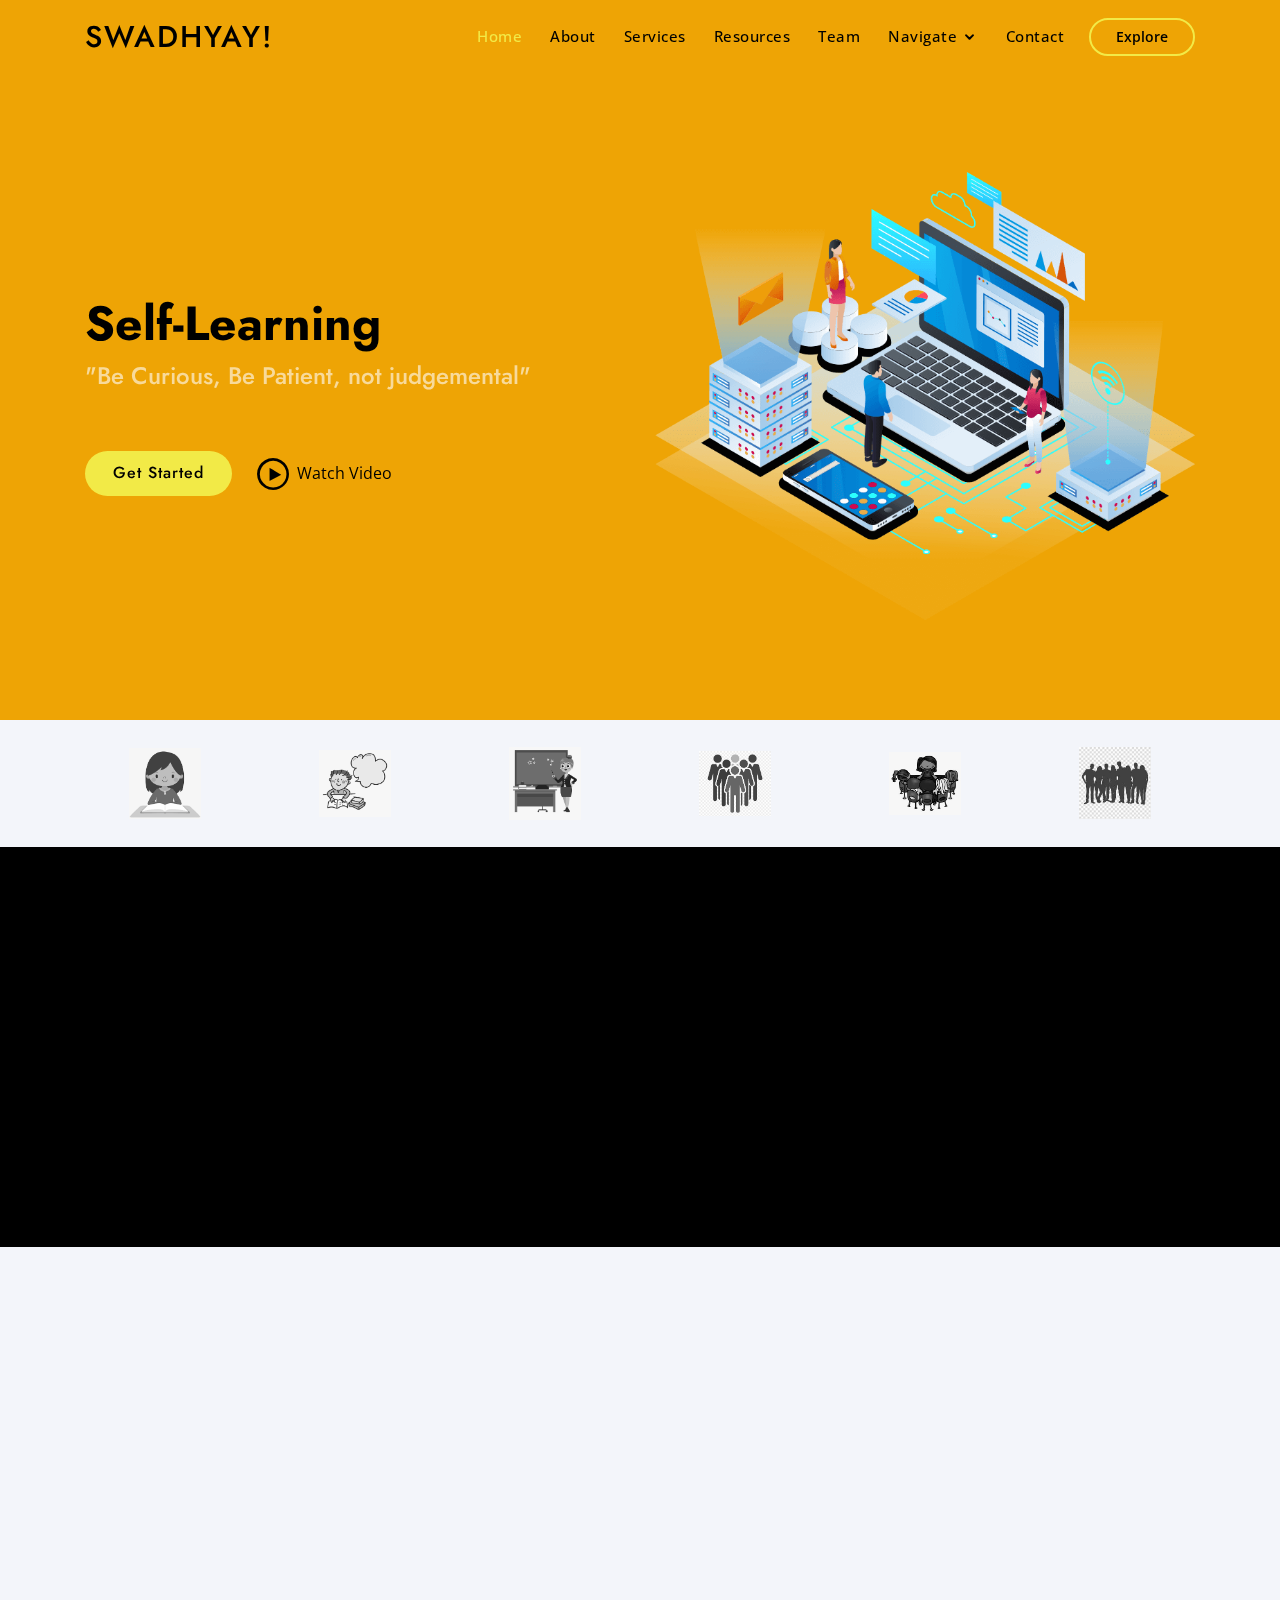
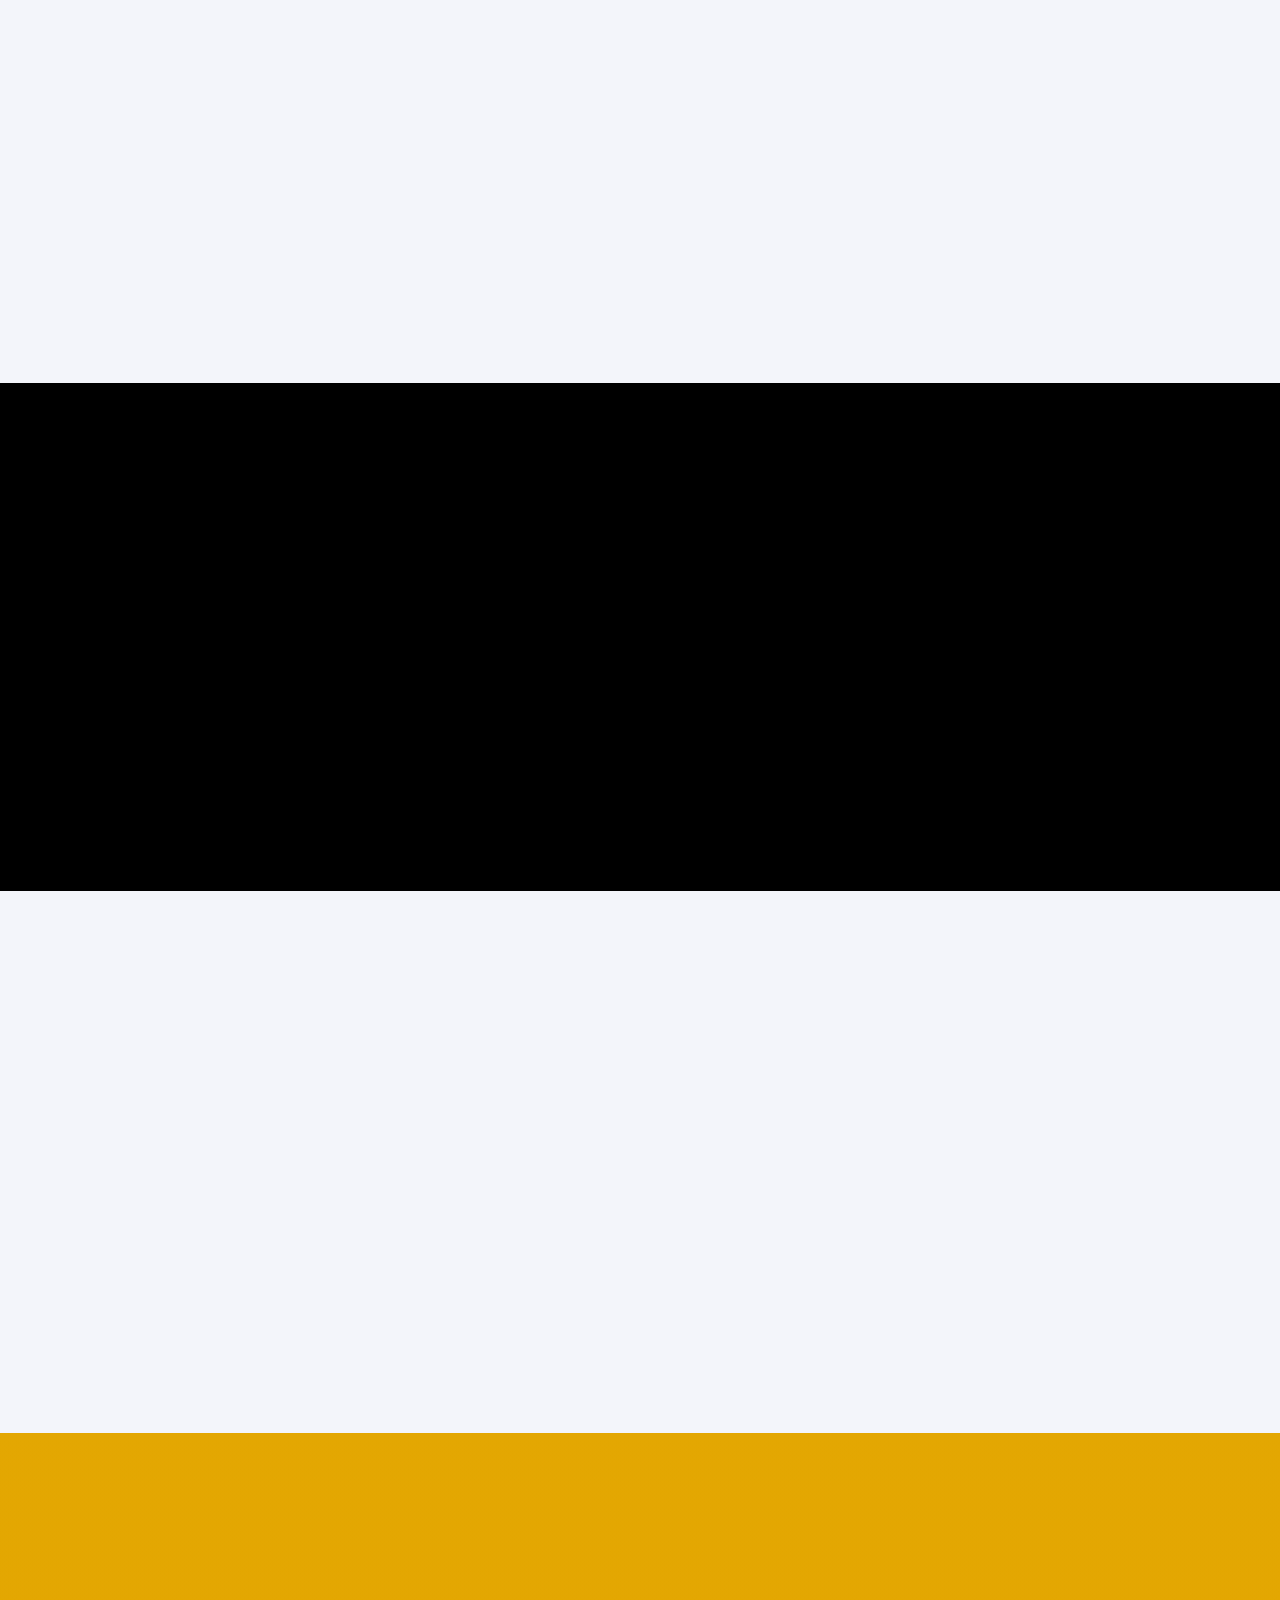
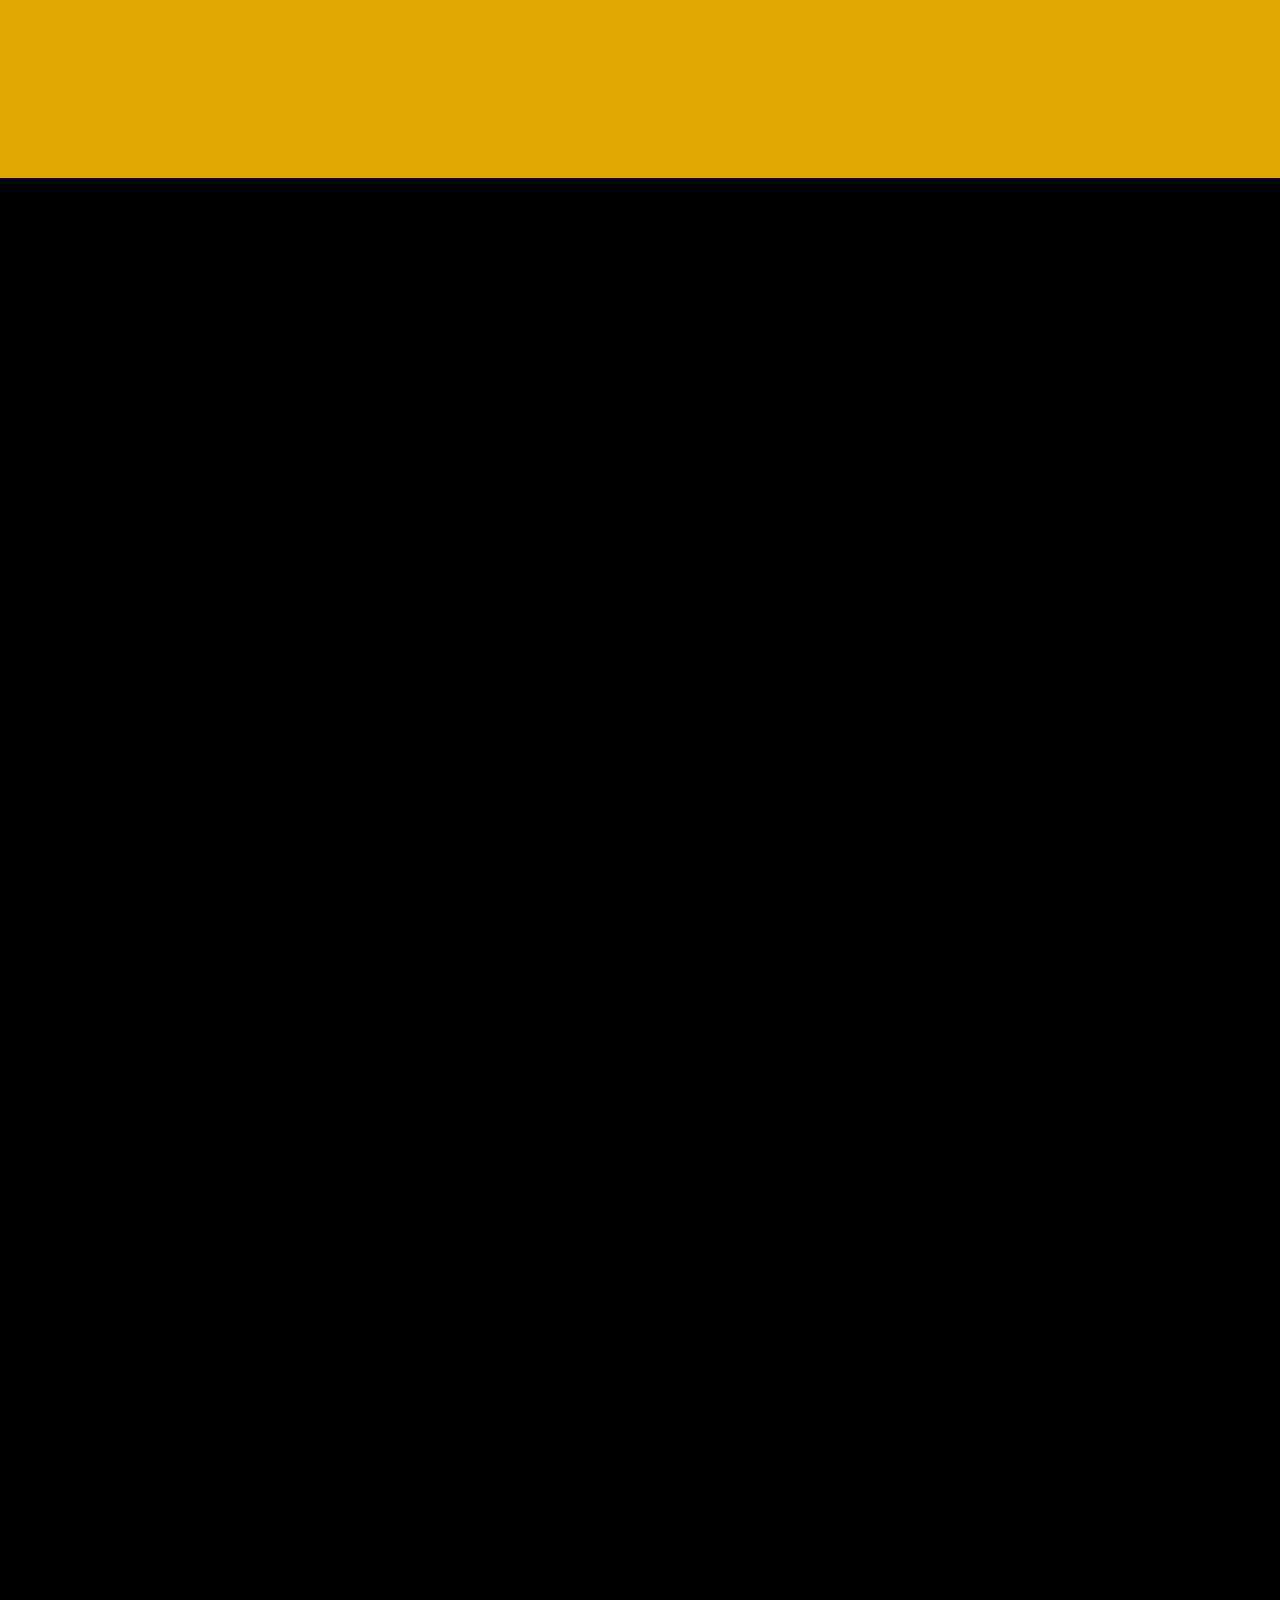
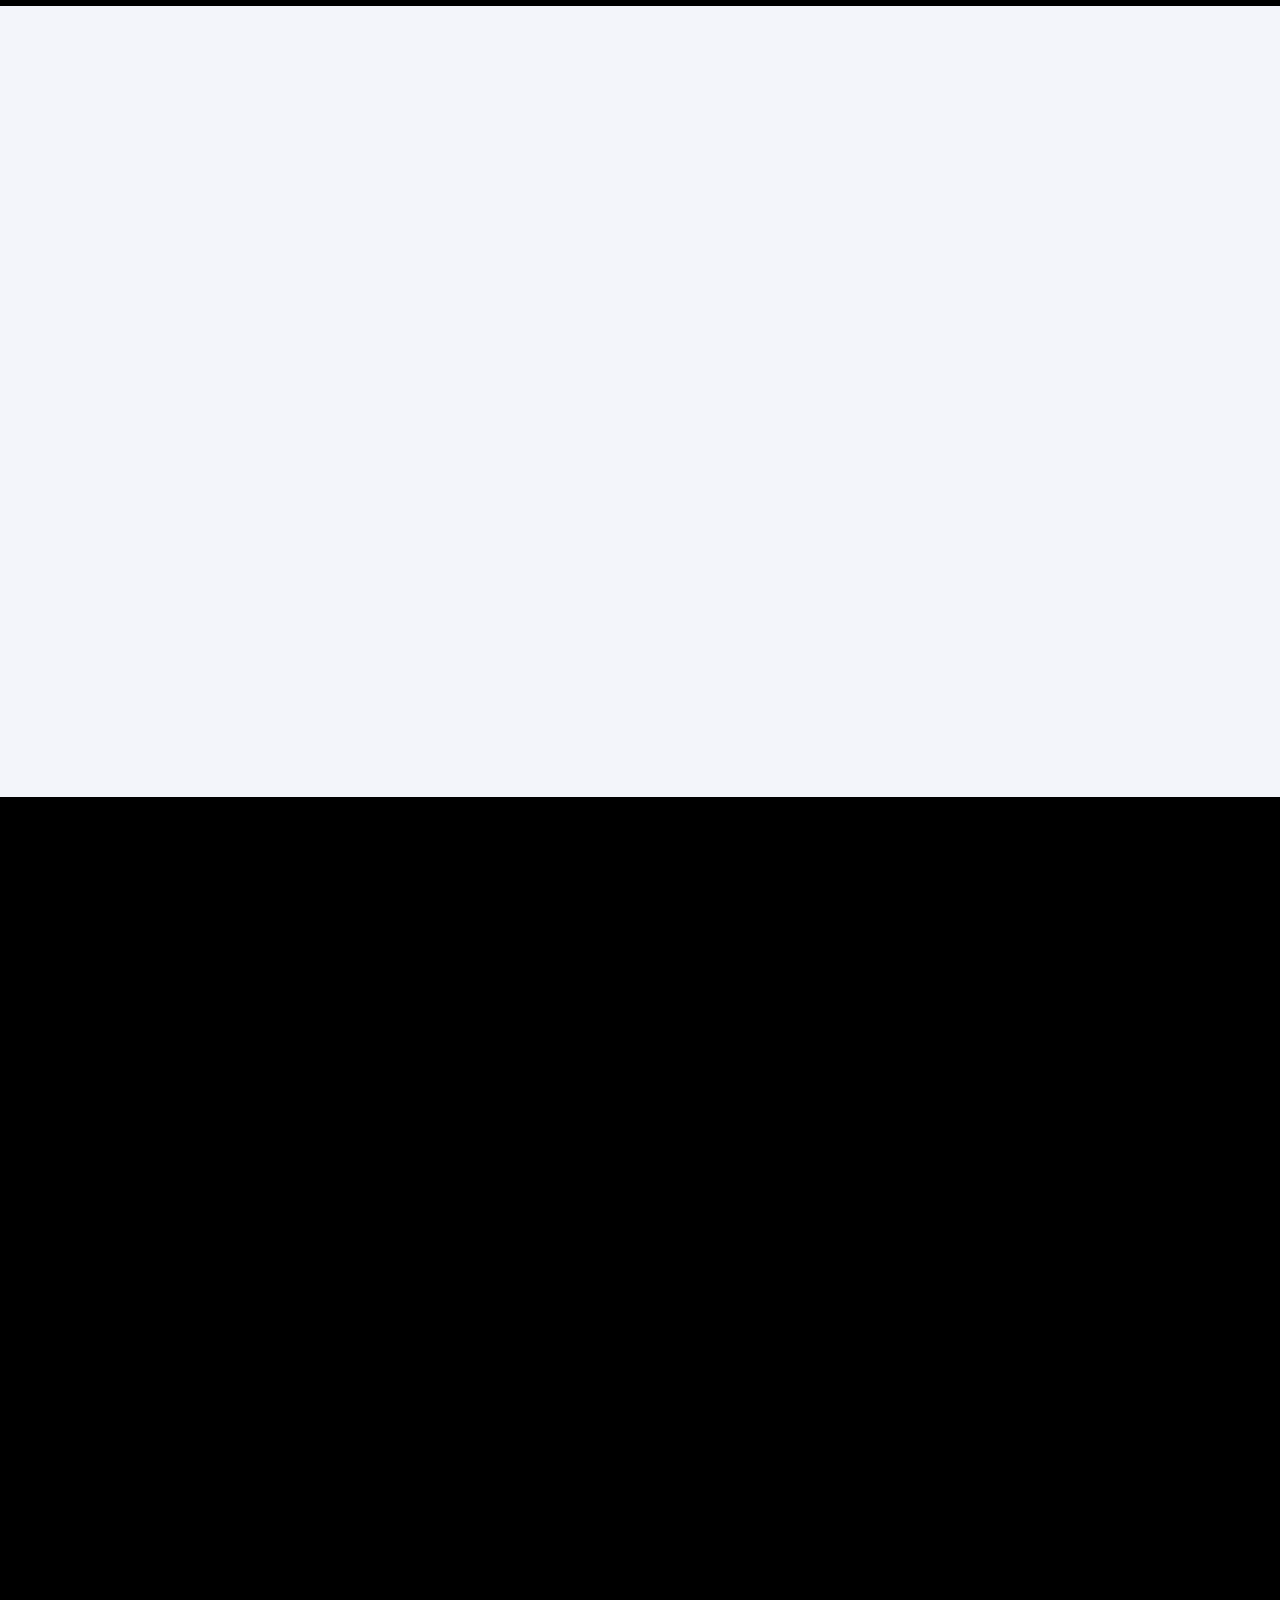
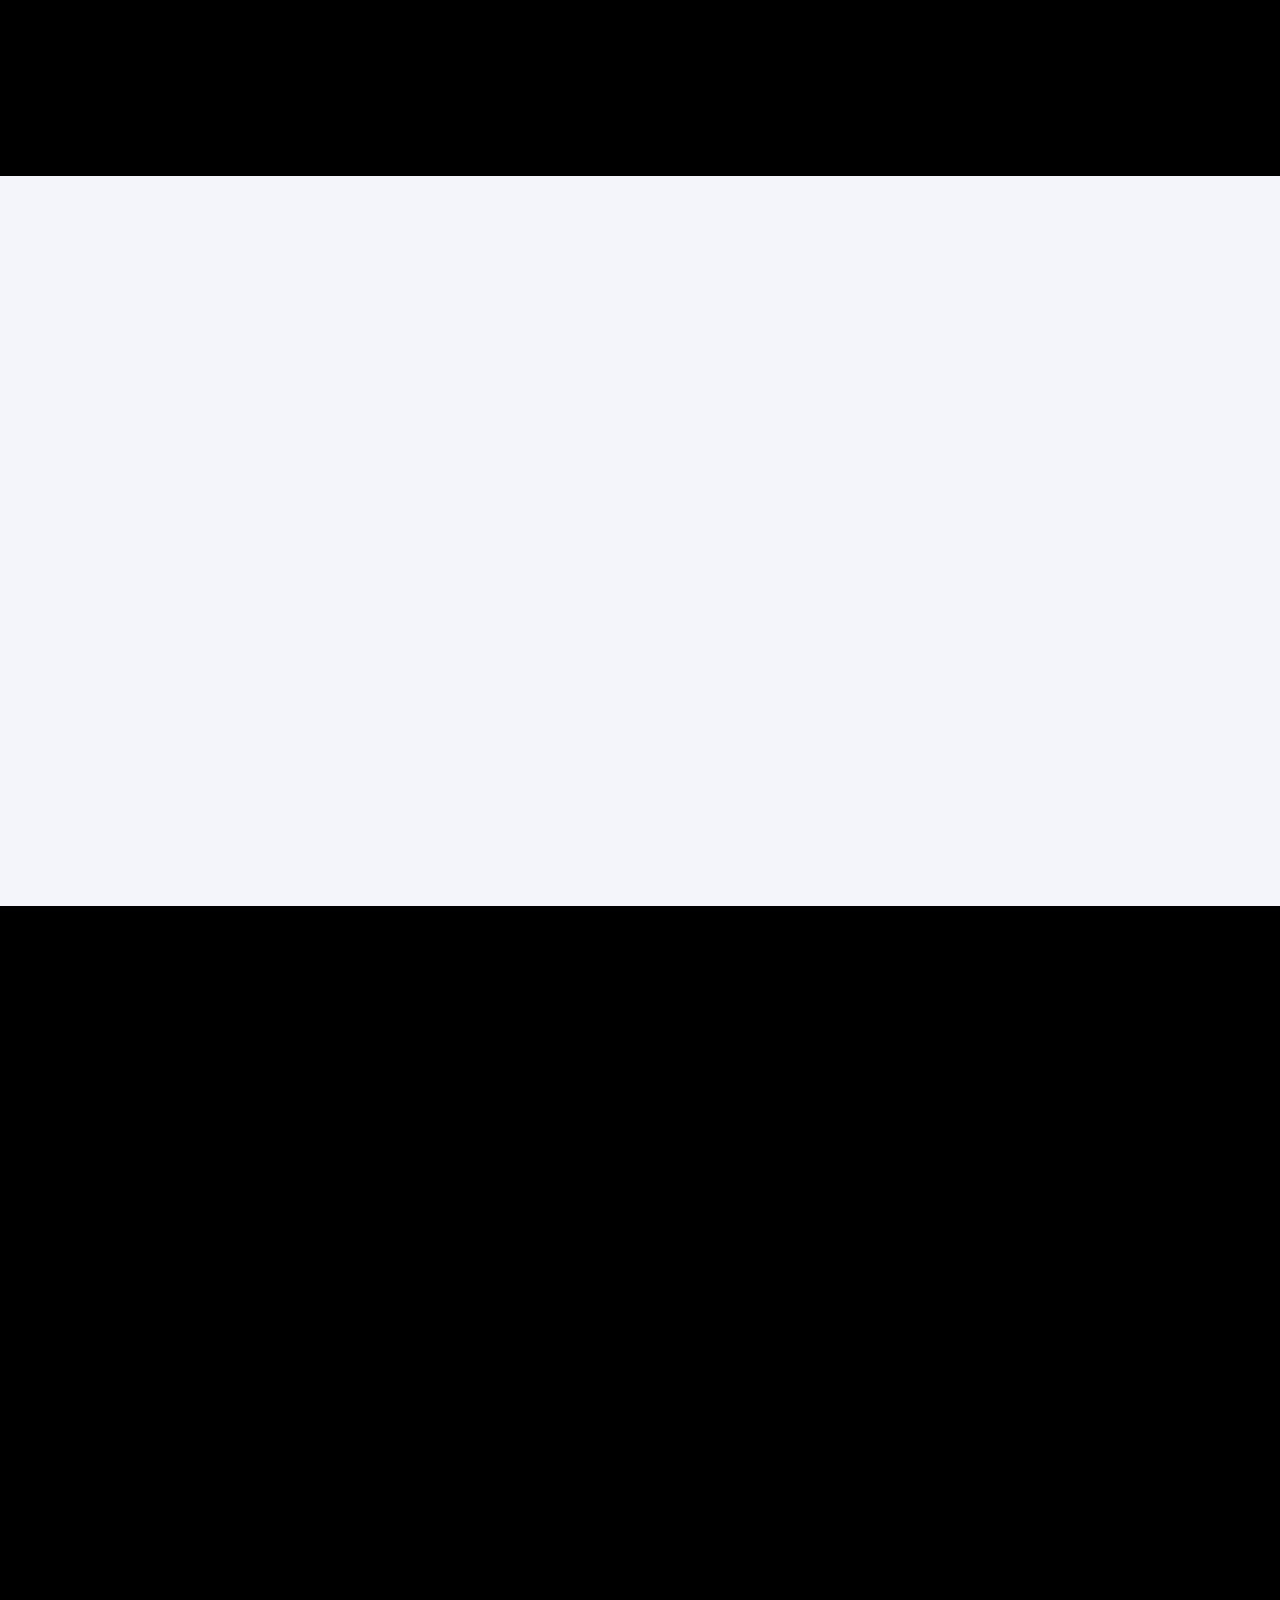
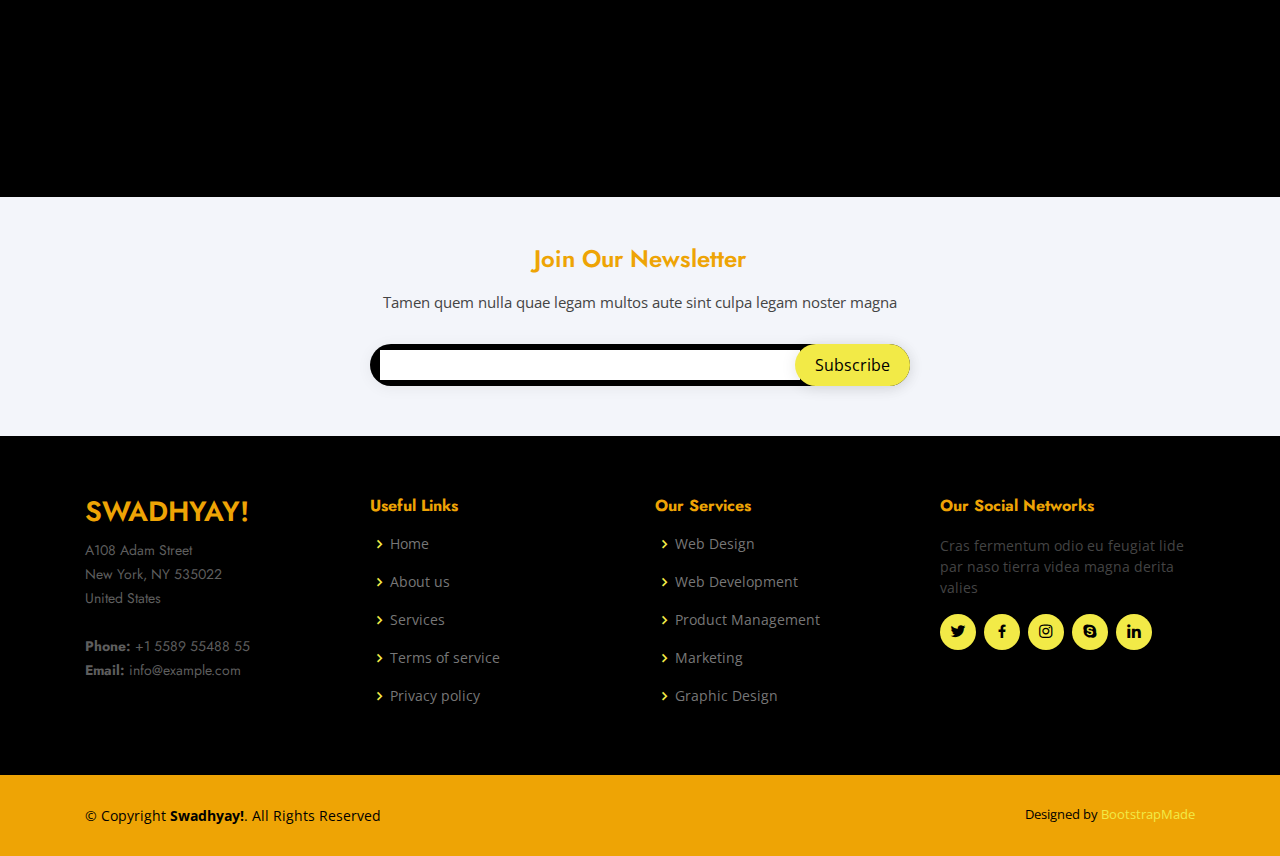
==== index.html @ 755639e3 "my cute files" ====
<!DOCTYPE html>
<html lang="en">

<head>
  <meta charset="utf-8">
  <meta content="width=device-width, initial-scale=1.0" name="viewport">

  <title>Swadhyay! Bootstrap Template - Index</title>
  <meta content="" name="description">
  <meta content="" name="keywords">

  <!-- Favicons -->
  <link href="assets/img/favicon.png" rel="icon">
  <link href="assets/img/apple-touch-icon.png" rel="apple-touch-icon">

  <!-- Google Fonts -->
  <link href="https://fonts.googleapis.com/css?family=Open+Sans:300,300i,400,400i,600,600i,700,700i|Jost:300,300i,400,400i,500,500i,600,600i,700,700i|Poppins:300,300i,400,400i,500,500i,600,600i,700,700i" rel="stylesheet">

  <!-- Vendor CSS Files -->
  <link href="assets/vendor/bootstrap/css/bootstrap.min.css" rel="stylesheet">
  <link href="assets/vendor/icofont/icofont.min.css" rel="stylesheet">
  <link href="assets/vendor/boxicons/css/boxicons.min.css" rel="stylesheet">
  <link href="assets/vendor/remixicon/remixicon.css" rel="stylesheet">
  <link href="assets/vendor/venobox/venobox.css" rel="stylesheet">
  <link href="assets/vendor/owl.carousel/assets/owl.carousel.min.css" rel="stylesheet">
  <link href="assets/vendor/aos/aos.css" rel="stylesheet">

  <!-- Template Main CSS File -->
  <link href="assets/css/style.css" rel="stylesheet">

  <!-- =======================================================
  * Template Name: Swadhyay! - v2.2.0
  * Template URL: https://bootstrapmade.com/Swadhyay!-free-bootstrap-html-template-corporate/
  * Author: BootstrapMade.com
  * License: https://bootstrapmade.com/license/
  ======================================================== -->
</head>

<body>

  <!-- ======= Header ======= -->
  <header id="header" class="fixed-top ">
    <div class="container d-flex align-items-center">

      <h1 class="logo mr-auto"><a href="index.html">Swadhyay!</a></h1>
      <!-- Uncomment below if you prefer to use an image logo -->
      <!-- <a href="index.html" class="logo mr-auto"><img src="assets/img/logo.png" alt="" class="img-fluid"></a>-->

      <nav class="nav-menu d-none d-lg-block">
        <ul>
          <li class="active"><a href="index.html">Home</a></li>
          <li><a href="#about">About</a></li>
          <li><a href="#services">Services</a></li>
          <li><a href="#portfolio">Resources</a></li>
          <li><a href="#team">Team</a></li>
          <li class="drop-down"><a href="">Navigate</a>
            <ul>
              <li><a href="#">Councellor</a></li>
              <li class="drop-down"><a href="#">Education</a>
                <ul>
                  <li><a href="whiteboard.html">White Board</a></li>
                  <li><a href="#">Scan and Search</a></li>
                  <li><a href="https://manybooks.net/">Books</a></li>
                </ul>
              </li>
            </ul>
          </li>
          <li><a href="#contact">Contact</a></li>

        </ul>
      </nav><!-- .nav-menu -->

      <a href="#about" class="get-started-btn scrollto">Explore</a>

    </div>
  </header><!-- End Header -->

  <!-- ======= Hero Section ======= -->
  <section id="hero" class="d-flex align-items-center">

    <div class="container">
      <div class="row">
        <div class="col-lg-6 d-flex flex-column justify-content-center pt-4 pt-lg-0 order-2 order-lg-1" data-aos="fade-up" data-aos-delay="200">
          <h1>Self-Learning</h1>
          <h2>"Be Curious, Be Patient, not judgemental"</h2>
          <div class="d-lg-flex">
            <a href="#about" class="btn-get-started scrollto">Get Started</a>
            <a href="#" class="venobox btn-watch-video" data-vbtype="video" data-autoplay="true"> Watch Video <i class="icofont-play-alt-2"></i></a>
          </div>
        </div>
        <div class="col-lg-6 order-1 order-lg-2 hero-img" data-aos="zoom-in" data-aos-delay="200">
          <img src="assets/img/hero-img.png" class="img-fluid animated" alt="">
        </div>
      </div>
    </div>

  </section><!-- End Hero -->

  <main id="main">

    <!-- ======= Cliens Section ======= -->
    <section id="cliens" class="cliens section-bg">
      <div class="container">

        <div class="row" data-aos="zoom-in">

          <div class="col-lg-2 col-md-4 col-6 d-flex align-items-center justify-content-center">
            <img src="assets/img/clients/client-1.png" class="img-fluid" alt="">
          </div>

          <div class="col-lg-2 col-md-4 col-6 d-flex align-items-center justify-content-center">
            <img src="assets/img/clients/client-2.png" class="img-fluid" alt="">
          </div>

          <div class="col-lg-2 col-md-4 col-6 d-flex align-items-center justify-content-center">
            <img src="assets/img/clients/client-3.png" class="img-fluid" alt="">
          </div>

          <div class="col-lg-2 col-md-4 col-6 d-flex align-items-center justify-content-center">
            <img src="assets/img/clients/client-4.png" class="img-fluid" alt="">
          </div>

          <div class="col-lg-2 col-md-4 col-6 d-flex align-items-center justify-content-center">
            <img src="assets/img/clients/client-5.jpg" class="img-fluid" alt="">
          </div>

          <div class="col-lg-2 col-md-4 col-6 d-flex align-items-center justify-content-center">
            <img src="assets/img/clients/client-6.jpg" class="img-fluid" alt="">
          </div>

        </div>

      </div>
    </section><!-- End Cliens Section -->

    <!-- ======= About Us Section ======= -->
    <section id="about" class="about">
      <div class="container" data-aos="fade-up">

        <div class="section-title">
          <h2>About Us</h2>
        </div>

        <div class="row content">
          <div class="col-lg-6">
            <p>
              Lorem ipsum dolor sit amet, consectetur adipiscing elit, sed do eiusmod tempor incididunt ut labore et dolore
              magna aliqua.
            </p>
            <ul>
              <li><i class="ri-check-double-line"></i> Ullamco laboris nisi ut aliquip ex ea commodo consequat</li>
              <li><i class="ri-check-double-line"></i> Duis aute irure dolor in reprehenderit in voluptate velit</li>
              <li><i class="ri-check-double-line"></i> Ullamco laboris nisi ut aliquip ex ea commodo consequat</li>
            </ul>
          </div>
          <div class="col-lg-6 pt-4 pt-lg-0">
            <p>
              Ullamco laboris nisi ut aliquip ex ea commodo consequat. Duis aute irure dolor in reprehenderit in voluptate
              velit esse cillum dolore eu fugiat nulla pariatur. Excepteur sint occaecat cupidatat non proident, sunt in
              culpa qui officia deserunt mollit anim id est laborum.
            </p>
            <a href="#" class="btn-learn-more">Learn More</a>
          </div>
        </div>

      </div>
    </section><!-- End About Us Section -->

    <!-- ======= Why Us Section ======= -->
    <section id="why-us" class="why-us section-bg">
      <div class="container-fluid" data-aos="fade-up">

        <div class="row">

          <div class="col-lg-7 d-flex flex-column justify-content-center align-items-stretch  order-2 order-lg-1">

            <div class="content">
              <h3>Eum ipsam laborum deleniti <strong>velit pariatur architecto aut nihil</strong></h3>
              <p>
                Lorem ipsum dolor sit amet, consectetur adipiscing elit, sed do eiusmod tempor incididunt ut labore et dolore magna aliqua. Duis aute irure dolor in reprehenderit
              </p>
            </div>

            <div class="accordion-list">
              <ul>
                <li>
                  <a data-toggle="collapse" class="collapse" href="#accordion-list-1"><span>01</span> Non consectetur a erat nam at lectus urna duis? <i class="bx bx-chevron-down icon-show"></i><i class="bx bx-chevron-up icon-close"></i></a>
                  <div id="accordion-list-1" class="collapse show" data-parent=".accordion-list">
                    <p>
                      Feugiat pretium nibh ipsum consequat. Tempus iaculis urna id volutpat lacus laoreet non curabitur gravida. Venenatis lectus magna fringilla urna porttitor rhoncus dolor purus non.
                    </p>
                  </div>
                </li>

                <li>
                  <a data-toggle="collapse" href="#accordion-list-2" class="collapsed"><span>02</span> Feugiat scelerisque varius morbi enim nunc? <i class="bx bx-chevron-down icon-show"></i><i class="bx bx-chevron-up icon-close"></i></a>
                  <div id="accordion-list-2" class="collapse" data-parent=".accordion-list">
                    <p>
                      Dolor sit amet consectetur adipiscing elit pellentesque habitant morbi. Id interdum velit laoreet id donec ultrices. Fringilla phasellus faucibus scelerisque eleifend donec pretium. Est pellentesque elit ullamcorper dignissim. Mauris ultrices eros in cursus turpis massa tincidunt dui.
                    </p>
                  </div>
                </li>

                <li>
                  <a data-toggle="collapse" href="#accordion-list-3" class="collapsed"><span>03</span> Dolor sit amet consectetur adipiscing elit? <i class="bx bx-chevron-down icon-show"></i><i class="bx bx-chevron-up icon-close"></i></a>
                  <div id="accordion-list-3" class="collapse" data-parent=".accordion-list">
                    <p>
                      Eleifend mi in nulla posuere sollicitudin aliquam ultrices sagittis orci. Faucibus pulvinar elementum integer enim. Sem nulla pharetra diam sit amet nisl suscipit. Rutrum tellus pellentesque eu tincidunt. Lectus urna duis convallis convallis tellus. Urna molestie at elementum eu facilisis sed odio morbi quis
                    </p>
                  </div>
                </li>

              </ul>
            </div>

          </div>

          <div class="col-lg-5 align-items-stretch order-1 order-lg-2 img" style='background-image: url("assets/img/why-us.png");' data-aos="zoom-in" data-aos-delay="150">&nbsp;</div>
        </div>

      </div>
    </section><!-- End Why Us Section -->

    <!-- ======= Skills Section ======= -->
    <section id="skills" class="skills">
      <div class="container" data-aos="fade-up">

        <div class="row">
          <div class="col-lg-6 d-flex align-items-center" data-aos="fade-right" data-aos-delay="100">
            <img src="assets/img/skills.png" class="img-fluid" alt="">
          </div>
          <div class="col-lg-6 pt-4 pt-lg-0 content" data-aos="fade-left" data-aos-delay="100">
            <h3>Voluptatem dignissimos provident quasi corporis voluptates</h3>
            <p class="font-italic">
              Lorem ipsum dolor sit amet, consectetur adipiscing elit, sed do eiusmod tempor incididunt ut labore et dolore
              magna aliqua.
            </p>

            <div class="skills-content">

              <div class="progress">
                <span class="skill">HTML <i class="val">100%</i></span>
                <div class="progress-bar-wrap">
                  <div class="progress-bar" role="progressbar" aria-valuenow="100" aria-valuemin="0" aria-valuemax="100"></div>
                </div>
              </div>

              <div class="progress">
                <span class="skill">CSS <i class="val">90%</i></span>
                <div class="progress-bar-wrap">
                  <div class="progress-bar" role="progressbar" aria-valuenow="90" aria-valuemin="0" aria-valuemax="100"></div>
                </div>
              </div>

              <div class="progress">
                <span class="skill">JavaScript <i class="val">75%</i></span>
                <div class="progress-bar-wrap">
                  <div class="progress-bar" role="progressbar" aria-valuenow="75" aria-valuemin="0" aria-valuemax="100"></div>
                </div>
              </div>

              <div class="progress">
                <span class="skill">Photoshop <i class="val">55%</i></span>
                <div class="progress-bar-wrap">
                  <div class="progress-bar" role="progressbar" aria-valuenow="55" aria-valuemin="0" aria-valuemax="100"></div>
                </div>
              </div>

            </div>

          </div>
        </div>

      </div>
    </section><!-- End Skills Section -->

    <!-- ======= Services Section ======= -->
    <section id="services" class="services section-bg">
      <div class="container" data-aos="fade-up">

        <div class="section-title">
          <h2>Services</h2>
          <p>Magnam dolores commodi suscipit. Necessitatibus eius consequatur ex aliquid fuga eum quidem. Sit sint consectetur velit. Quisquam quos quisquam cupiditate. Et nemo qui impedit suscipit alias ea. Quia fugiat sit in iste officiis commodi quidem hic quas.</p>
        </div>

        <div class="row">
          <div class="col-xl-3 col-md-6 d-flex align-items-stretch" data-aos="zoom-in" data-aos-delay="100">
            <div class="icon-box">
              <div class="icon"><i class="bx bxl-dribbble"></i></div>
              <h4><a href="">Lorem Ipsum</a></h4>
              <p>Voluptatum deleniti atque corrupti quos dolores et quas molestias excepturi</p>
            </div>
          </div>

          <div class="col-xl-3 col-md-6 d-flex align-items-stretch mt-4 mt-md-0" data-aos="zoom-in" data-aos-delay="200">
            <div class="icon-box">
              <div class="icon"><i class="bx bx-file"></i></div>
              <h4><a href="">Sed ut perspici</a></h4>
              <p>Duis aute irure dolor in reprehenderit in voluptate velit esse cillum dolore</p>
            </div>
          </div>

          <div class="col-xl-3 col-md-6 d-flex align-items-stretch mt-4 mt-xl-0" data-aos="zoom-in" data-aos-delay="300">
            <div class="icon-box">
              <div class="icon"><i class="bx bx-tachometer"></i></div>
              <h4><a href="">Magni Dolores</a></h4>
              <p>Excepteur sint occaecat cupidatat non proident, sunt in culpa qui officia</p>
            </div>
          </div>

          <div class="col-xl-3 col-md-6 d-flex align-items-stretch mt-4 mt-xl-0" data-aos="zoom-in" data-aos-delay="400">
            <div class="icon-box">
              <div class="icon"><i class="bx bx-layer"></i></div>
              <h4><a href="">Nemo Enim</a></h4>
              <p>At vero eos et accusamus et iusto odio dignissimos ducimus qui blanditiis</p>
            </div>
          </div>

        </div>

      </div>
    </section><!-- End Services Section -->

    <!-- ======= Cta Section ======= -->
    <section id="cta" class="cta">
      <div class="container" data-aos="zoom-in">

        <div class="row">
          <div class="col-lg-9 text-center text-lg-left">
            <h3>Call To Action</h3>
            <p> Duis aute irure dolor in reprehenderit in voluptate velit esse cillum dolore eu fugiat nulla pariatur. Excepteur sint occaecat cupidatat non proident, sunt in culpa qui officia deserunt mollit anim id est laborum.</p>
          </div>
          <div class="col-lg-3 cta-btn-container text-center">
            <a class="cta-btn align-middle" href="#">Call To Action</a>
          </div>
        </div>

      </div>
    </section><!-- End Cta Section -->

    <!-- ======= Portfolio Section ======= -->
    <section id="portfolio" class="portfolio">
      <div class="container" data-aos="fade-up">

        <div class="section-title">
          <h2>Portfolio</h2>
          <p>Magnam dolores commodi suscipit. Necessitatibus eius consequatur ex aliquid fuga eum quidem. Sit sint consectetur velit. Quisquam quos quisquam cupiditate. Et nemo qui impedit suscipit alias ea. Quia fugiat sit in iste officiis commodi quidem hic quas.</p>
        </div>

        <ul id="portfolio-flters" class="d-flex justify-content-center" data-aos="fade-up" data-aos-delay="100">
          <li data-filter="*" class="filter-active">All</li>
          <li data-filter=".filter-app">App</li>
          <li data-filter=".filter-card">Card</li>
          <li data-filter=".filter-web">Web</li>
        </ul>

        <div class="row portfolio-container" data-aos="fade-up" data-aos-delay="200">

          <div class="col-lg-4 col-md-6 portfolio-item filter-app">
            <div class="portfolio-img"><img src="assets/img/portfolio/portfolio-1.jpg" class="img-fluid" alt=""></div>
            <div class="portfolio-info">
              <h4>App 1</h4>
              <p>App</p>
              <a href="assets/img/portfolio/portfolio-1.jpg" data-gall="portfolioGallery" class="venobox preview-link" title="App 1"><i class="bx bx-plus"></i></a>
              <a href="portfolio-details.html" class="details-link" title="More Details"><i class="bx bx-link"></i></a>
            </div>
          </div>

          <div class="col-lg-4 col-md-6 portfolio-item filter-web">
            <div class="portfolio-img"><img src="assets/img/portfolio/portfolio-2.jpg" class="img-fluid" alt=""></div>
            <div class="portfolio-info">
              <h4>Web 3</h4>
              <p>Web</p>
              <a href="assets/img/portfolio/portfolio-2.jpg" data-gall="portfolioGallery" class="venobox preview-link" title="Web 3"><i class="bx bx-plus"></i></a>
              <a href="portfolio-details.html" class="details-link" title="More Details"><i class="bx bx-link"></i></a>
            </div>
          </div>

          <div class="col-lg-4 col-md-6 portfolio-item filter-app">
            <div class="portfolio-img"><img src="assets/img/portfolio/portfolio-3.jpg" class="img-fluid" alt=""></div>
            <div class="portfolio-info">
              <h4>App 2</h4>
              <p>App</p>
              <a href="assets/img/portfolio/portfolio-3.jpg" data-gall="portfolioGallery" class="venobox preview-link" title="App 2"><i class="bx bx-plus"></i></a>
              <a href="portfolio-details.html" class="details-link" title="More Details"><i class="bx bx-link"></i></a>
            </div>
          </div>

          <div class="col-lg-4 col-md-6 portfolio-item filter-card">
            <div class="portfolio-img"><img src="assets/img/portfolio/portfolio-4.jpg" class="img-fluid" alt=""></div>
            <div class="portfolio-info">
              <h4>Card 2</h4>
              <p>Card</p>
              <a href="assets/img/portfolio/portfolio-4.jpg" data-gall="portfolioGallery" class="venobox preview-link" title="Card 2"><i class="bx bx-plus"></i></a>
              <a href="portfolio-details.html" class="details-link" title="More Details"><i class="bx bx-link"></i></a>
            </div>
          </div>

          <div class="col-lg-4 col-md-6 portfolio-item filter-web">
            <div class="portfolio-img"><img src="assets/img/portfolio/portfolio-5.jpg" class="img-fluid" alt=""></div>
            <div class="portfolio-info">
              <h4>Web 2</h4>
              <p>Web</p>
              <a href="assets/img/portfolio/portfolio-5.jpg" data-gall="portfolioGallery" class="venobox preview-link" title="Web 2"><i class="bx bx-plus"></i></a>
              <a href="portfolio-details.html" class="details-link" title="More Details"><i class="bx bx-link"></i></a>
            </div>
          </div>

          <div class="col-lg-4 col-md-6 portfolio-item filter-app">
            <div class="portfolio-img"><img src="assets/img/portfolio/portfolio-6.jpg" class="img-fluid" alt=""></div>
            <div class="portfolio-info">
              <h4>App 3</h4>
              <p>App</p>
              <a href="assets/img/portfolio/portfolio-6.jpg" data-gall="portfolioGallery" class="venobox preview-link" title="App 3"><i class="bx bx-plus"></i></a>
              <a href="portfolio-details.html" class="details-link" title="More Details"><i class="bx bx-link"></i></a>
            </div>
          </div>

          <div class="col-lg-4 col-md-6 portfolio-item filter-card">
            <div class="portfolio-img"><img src="assets/img/portfolio/portfolio-7.jpg" class="img-fluid" alt=""></div>
            <div class="portfolio-info">
              <h4>Card 1</h4>
              <p>Card</p>
              <a href="assets/img/portfolio/portfolio-7.jpg" data-gall="portfolioGallery" class="venobox preview-link" title="Card 1"><i class="bx bx-plus"></i></a>
              <a href="portfolio-details.html" class="details-link" title="More Details"><i class="bx bx-link"></i></a>
            </div>
          </div>

          <div class="col-lg-4 col-md-6 portfolio-item filter-card">
            <div class="portfolio-img"><img src="assets/img/portfolio/portfolio-8.jpg" class="img-fluid" alt=""></div>
            <div class="portfolio-info">
              <h4>Card 3</h4>
              <p>Card</p>
              <a href="assets/img/portfolio/portfolio-8.jpg" data-gall="portfolioGallery" class="venobox preview-link" title="Card 3"><i class="bx bx-plus"></i></a>
              <a href="portfolio-details.html" class="details-link" title="More Details"><i class="bx bx-link"></i></a>
            </div>
          </div>

          <div class="col-lg-4 col-md-6 portfolio-item filter-web">
            <div class="portfolio-img"><img src="assets/img/portfolio/portfolio-9.jpg" class="img-fluid" alt=""></div>
            <div class="portfolio-info">
              <h4>Web 3</h4>
              <p>Web</p>
              <a href="assets/img/portfolio/portfolio-9.jpg" data-gall="portfolioGallery" class="venobox preview-link" title="Web 3"><i class="bx bx-plus"></i></a>
              <a href="portfolio-details.html" class="details-link" title="More Details"><i class="bx bx-link"></i></a>
            </div>
          </div>

        </div>

      </div>
    </section><!-- End Portfolio Section -->

    <!-- ======= Team Section ======= -->
    <section id="team" class="team section-bg">
      <div class="container" data-aos="fade-up">

        <div class="section-title">
          <h2>Team</h2>
          <p>Magnam dolores commodi suscipit. Necessitatibus eius consequatur ex aliquid fuga eum quidem. Sit sint consectetur velit. Quisquam quos quisquam cupiditate. Et nemo qui impedit suscipit alias ea. Quia fugiat sit in iste officiis commodi quidem hic quas.</p>
        </div>

        <div class="row">

          <div class="col-lg-6">
            <div class="member d-flex align-items-start" data-aos="zoom-in" data-aos-delay="100">
              <div class="pic"><img src="assets/img/team/team-1.jpeg" class="img-fluid" alt=""></div>
              <div class="member-info">
                <h4>Syeda Reeha Quasar</h4>
                <span>WTEF Scholar</span>
                <p>Love to explore different technologies</p>
                <div class="social">
                  <a href=""><i class="ri-twitter-fill"></i></a>
                  <a href=""><i class="ri-facebook-fill"></i></a>
                  <a href=""><i class="ri-instagram-fill"></i></a>
                  <a href=""> <i class="ri-linkedin-box-fill"></i> </a>
                </div>
              </div>
            </div>
          </div>

          <div class="col-lg-6 mt-3 mt-lg-0">
            <div class="member d-flex align-items-start" data-aos="zoom-in" data-aos-delay="200">
              <div class="pic"><img src="assets/img/team/team-2.jpg" class="img-fluid" alt=""></div>
              <div class="member-info">
                <h4>Sarah Jhonson</h4>
                <span>Product Manager</span>
                <p>Aut maiores voluptates amet et quis praesentium qui senda para</p>
                <div class="social">
                  <a href=""><i class="ri-twitter-fill"></i></a>
                  <a href=""><i class="ri-facebook-fill"></i></a>
                  <a href=""><i class="ri-instagram-fill"></i></a>
                  <a href=""> <i class="ri-linkedin-box-fill"></i> </a>
                </div>
              </div>
            </div>
          </div>

          <div class="col-lg-6 mt-3">
            <div class="member d-flex align-items-start" data-aos="zoom-in" data-aos-delay="300">
              <div class="pic"><img src="assets/img/team/team-3.jpg" class="img-fluid" alt=""></div>
              <div class="member-info">
                <h4>William Anderson</h4>
                <span>CTO</span>
                <p>Quisquam facilis cum velit laborum corrupti fuga rerum quia</p>
                <div class="social">
                  <a href=""><i class="ri-twitter-fill"></i></a>
                  <a href=""><i class="ri-facebook-fill"></i></a>
                  <a href=""><i class="ri-instagram-fill"></i></a>
                  <a href=""> <i class="ri-linkedin-box-fill"></i> </a>
                </div>
              </div>
            </div>
          </div>

          

        </div>

      </div>
    </section><!-- End Team Section -->

    <!-- ======= Pricing Section ======= -->
    <section id="pricing" class="pricing">
      <div class="container" data-aos="fade-up">

        <div class="section-title">
          <h2>Learn</h2>
          <p>There are so many skkills which can be self taught. You can learn your own self. Here we help you discover your interest and excel that skill.</p>
        </div>

        <div class="row">

          <div class="col-lg-4" data-aos="fade-up" data-aos-delay="100">
            <div class="box">
              <h3>Quick Skills</h3>
              <h4>Easy and quick learning</h4>
              <ul>
                <li><i class="bx bx-check"></i> Quam adipiscing vitae proin</li>
                <li><i class="bx bx-check"></i> Nec feugiat nisl pretium</li>
                <li><i class="bx bx-check"></i> Nulla at volutpat diam uteera</li>
                <li class="na"><i class="bx bx-x"></i> <span>Pharetra massa massa ultricies</span></li>
                <li class="na"><i class="bx bx-x"></i> <span>Massa ultricies mi quis hendrerit</span></li>
              </ul>
              <a href="#" class="buy-btn">Get Started</a>
            </div>
          </div>

          <div class="col-lg-4 mt-4 mt-lg-0" data-aos="fade-up" data-aos-delay="200">
            <div class="box featured">
              <h3>Business Plan</h3>
              <h4><sup>$</sup>29<span>per month</span></h4>
              <ul>
                <li><i class="bx bx-check"></i> Quam adipiscing vitae proin</li>
                <li><i class="bx bx-check"></i> Nec feugiat nisl pretium</li>
                <li><i class="bx bx-check"></i> Nulla at volutpat diam uteera</li>
                <li><i class="bx bx-check"></i> Pharetra massa massa ultricies</li>
                <li><i class="bx bx-check"></i> Massa ultricies mi quis hendrerit</li>
              </ul>
              <a href="#" class="buy-btn">Get Started</a>
            </div>
          </div>

          <div class="col-lg-4 mt-4 mt-lg-0" data-aos="fade-up" data-aos-delay="300">
            <div class="box">
              <h3>Developer Plan</h3>
              <h4><sup>$</sup>49<span>per month</span></h4>
              <ul>
                <li><i class="bx bx-check"></i> Quam adipiscing vitae proin</li>
                <li><i class="bx bx-check"></i> Nec feugiat nisl pretium</li>
                <li><i class="bx bx-check"></i> Nulla at volutpat diam uteera</li>
                <li><i class="bx bx-check"></i> Pharetra massa massa ultricies</li>
                <li><i class="bx bx-check"></i> Massa ultricies mi quis hendrerit</li>
              </ul>
              <a href="#" class="buy-btn">Get Started</a>
            </div>
          </div>

        </div>

      </div>
    </section><!-- End Pricing Section -->

    <!-- ======= Frequently Asked Questions Section ======= -->
    <section id="faq" class="faq section-bg">
      <div class="container" data-aos="fade-up">

        <div class="section-title">
          <h2>Frequently Asked Questions</h2>
          <p>Magnam dolores commodi suscipit. Necessitatibus eius consequatur ex aliquid fuga eum quidem. Sit sint consectetur velit. Quisquam quos quisquam cupiditate. Et nemo qui impedit suscipit alias ea. Quia fugiat sit in iste officiis commodi quidem hic quas.</p>
        </div>

        <div class="faq-list">
          <ul>
            <li data-aos="fade-up" data-aos-delay="100">
              <i class="bx bx-help-circle icon-help"></i> <a data-toggle="collapse" class="collapse" href="#faq-list-1">Non consectetur a erat nam at lectus urna duis? <i class="bx bx-chevron-down icon-show"></i><i class="bx bx-chevron-up icon-close"></i></a>
              <div id="faq-list-1" class="collapse show" data-parent=".faq-list">
                <p>
                  Feugiat pretium nibh ipsum consequat. Tempus iaculis urna id volutpat lacus laoreet non curabitur gravida. Venenatis lectus magna fringilla urna porttitor rhoncus dolor purus non.
                </p>
              </div>
            </li>

            <li data-aos="fade-up" data-aos-delay="200">
              <i class="bx bx-help-circle icon-help"></i> <a data-toggle="collapse" href="#faq-list-2" class="collapsed">Feugiat scelerisque varius morbi enim nunc? <i class="bx bx-chevron-down icon-show"></i><i class="bx bx-chevron-up icon-close"></i></a>
              <div id="faq-list-2" class="collapse" data-parent=".faq-list">
                <p>
                  Dolor sit amet consectetur adipiscing elit pellentesque habitant morbi. Id interdum velit laoreet id donec ultrices. Fringilla phasellus faucibus scelerisque eleifend donec pretium. Est pellentesque elit ullamcorper dignissim. Mauris ultrices eros in cursus turpis massa tincidunt dui.
                </p>
              </div>
            </li>

            <li data-aos="fade-up" data-aos-delay="300">
              <i class="bx bx-help-circle icon-help"></i> <a data-toggle="collapse" href="#faq-list-3" class="collapsed">Dolor sit amet consectetur adipiscing elit? <i class="bx bx-chevron-down icon-show"></i><i class="bx bx-chevron-up icon-close"></i></a>
              <div id="faq-list-3" class="collapse" data-parent=".faq-list">
                <p>
                  Eleifend mi in nulla posuere sollicitudin aliquam ultrices sagittis orci. Faucibus pulvinar elementum integer enim. Sem nulla pharetra diam sit amet nisl suscipit. Rutrum tellus pellentesque eu tincidunt. Lectus urna duis convallis convallis tellus. Urna molestie at elementum eu facilisis sed odio morbi quis
                </p>
              </div>
            </li>

            <li data-aos="fade-up" data-aos-delay="400">
              <i class="bx bx-help-circle icon-help"></i> <a data-toggle="collapse" href="#faq-list-4" class="collapsed">Tempus quam pellentesque nec nam aliquam sem et tortor consequat? <i class="bx bx-chevron-down icon-show"></i><i class="bx bx-chevron-up icon-close"></i></a>
              <div id="faq-list-4" class="collapse" data-parent=".faq-list">
                <p>
                  Molestie a iaculis at erat pellentesque adipiscing commodo. Dignissim suspendisse in est ante in. Nunc vel risus commodo viverra maecenas accumsan. Sit amet nisl suscipit adipiscing bibendum est. Purus gravida quis blandit turpis cursus in.
                </p>
              </div>
            </li>

            <li data-aos="fade-up" data-aos-delay="500">
              <i class="bx bx-help-circle icon-help"></i> <a data-toggle="collapse" href="#faq-list-5" class="collapsed">Tortor vitae purus faucibus ornare. Varius vel pharetra vel turpis nunc eget lorem dolor? <i class="bx bx-chevron-down icon-show"></i><i class="bx bx-chevron-up icon-close"></i></a>
              <div id="faq-list-5" class="collapse" data-parent=".faq-list">
                <p>
                  Laoreet sit amet cursus sit amet dictum sit amet justo. Mauris vitae ultricies leo integer malesuada nunc vel. Tincidunt eget nullam non nisi est sit amet. Turpis nunc eget lorem dolor sed. Ut venenatis tellus in metus vulputate eu scelerisque.
                </p>
              </div>
            </li>

          </ul>
        </div>

      </div>
    </section><!-- End Frequently Asked Questions Section -->

    <!-- ======= Contact Section ======= -->
    <section id="contact" class="contact">
      <div class="container" data-aos="fade-up">

        <div class="section-title">
          <h2>Contact</h2>
          <p>Magnam dolores commodi suscipit. Necessitatibus eius consequatur ex aliquid fuga eum quidem. Sit sint consectetur velit. Quisquam quos quisquam cupiditate. Et nemo qui impedit suscipit alias ea. Quia fugiat sit in iste officiis commodi quidem hic quas.</p>
        </div>

        <div class="row">

          <div class="col-lg-5 d-flex align-items-stretch">
            <div class="info">
              <div class="address">
                <i class="icofont-google-map"></i>
                <h4>Location:</h4>
                <p>A108 Adam Street, New York, NY 535022</p>
              </div>

              <div class="email">
                <i class="icofont-envelope"></i>
                <h4>Email:</h4>
                <p>info@example.com</p>
              </div>

              <div class="phone">
                <i class="icofont-phone"></i>
                <h4>Call:</h4>
                <p>+1 5589 55488 55s</p>
              </div>

              <iframe src="https://www.google.com/maps/embed?pb=!1m14!1m8!1m3!1d12097.433213460943!2d-74.0062269!3d40.7101282!3m2!1i1024!2i768!4f13.1!3m3!1m2!1s0x0%3A0xb89d1fe6bc499443!2sDowntown+Conference+Center!5e0!3m2!1smk!2sbg!4v1539943755621" frameborder="0" style="border:0; width: 100%; height: 290px;" allowfullscreen></iframe>
            </div>

          </div>

          <div class="col-lg-7 mt-5 mt-lg-0 d-flex align-items-stretch">
            <form action="forms/contact.php" method="post" role="form" class="php-email-form">
              <div class="form-row">
                <div class="form-group col-md-6">
                  <label for="name">Your Name</label>
                  <input type="text" name="name" class="form-control" id="name" data-rule="minlen:4" data-msg="Please enter at least 4 chars" />
                  <div class="validate"></div>
                </div>
                <div class="form-group col-md-6">
                  <label for="name">Your Email</label>
                  <input type="email" class="form-control" name="email" id="email" data-rule="email" data-msg="Please enter a valid email" />
                  <div class="validate"></div>
                </div>
              </div>
              <div class="form-group">
                <label for="name">Subject</label>
                <input type="text" class="form-control" name="subject" id="subject" data-rule="minlen:4" data-msg="Please enter at least 8 chars of subject" />
                <div class="validate"></div>
              </div>
              <div class="form-group">
                <label for="name">Message</label>
                <textarea class="form-control" name="message" rows="10" data-rule="required" data-msg="Please write something for us"></textarea>
                <div class="validate"></div>
              </div>
              <div class="mb-3">
                <div class="loading">Loading</div>
                <div class="error-message"></div>
                <div class="sent-message">Your message has been sent. Thank you!</div>
              </div>
              <div class="text-center"><button type="submit">Send Message</button></div>
            </form>
          </div>

        </div>

      </div>
    </section><!-- End Contact Section -->

  </main><!-- End #main -->

  <!-- ======= Footer ======= -->
  <footer id="footer">

    <div class="footer-newsletter">
      <div class="container">
        <div class="row justify-content-center">
          <div class="col-lg-6">
            <h4>Join Our Newsletter</h4>
            <p>Tamen quem nulla quae legam multos aute sint culpa legam noster magna</p>
            <form action="" method="post">
              <input type="email" name="email"><input type="submit" value="Subscribe">
            </form>
          </div>
        </div>
      </div>
    </div>

    <div class="footer-top">
      <div class="container">
        <div class="row">

          <div class="col-lg-3 col-md-6 footer-contact">
            <h3>Swadhyay!</h3>
            <p>
              A108 Adam Street <br>
              New York, NY 535022<br>
              United States <br><br>
              <strong>Phone:</strong> +1 5589 55488 55<br>
              <strong>Email:</strong> info@example.com<br>
            </p>
          </div>

          <div class="col-lg-3 col-md-6 footer-links">
            <h4>Useful Links</h4>
            <ul>
              <li><i class="bx bx-chevron-right"></i> <a href="#">Home</a></li>
              <li><i class="bx bx-chevron-right"></i> <a href="#">About us</a></li>
              <li><i class="bx bx-chevron-right"></i> <a href="#">Services</a></li>
              <li><i class="bx bx-chevron-right"></i> <a href="#">Terms of service</a></li>
              <li><i class="bx bx-chevron-right"></i> <a href="#">Privacy policy</a></li>
            </ul>
          </div>

          <div class="col-lg-3 col-md-6 footer-links">
            <h4>Our Services</h4>
            <ul>
              <li><i class="bx bx-chevron-right"></i> <a href="#">Web Design</a></li>
              <li><i class="bx bx-chevron-right"></i> <a href="#">Web Development</a></li>
              <li><i class="bx bx-chevron-right"></i> <a href="#">Product Management</a></li>
              <li><i class="bx bx-chevron-right"></i> <a href="#">Marketing</a></li>
              <li><i class="bx bx-chevron-right"></i> <a href="#">Graphic Design</a></li>
            </ul>
          </div>

          <div class="col-lg-3 col-md-6 footer-links">
            <h4>Our Social Networks</h4>
            <p>Cras fermentum odio eu feugiat lide par naso tierra videa magna derita valies</p>
            <div class="social-links mt-3">
              <a href="#" class="twitter"><i class="bx bxl-twitter"></i></a>
              <a href="#" class="facebook"><i class="bx bxl-facebook"></i></a>
              <a href="#" class="instagram"><i class="bx bxl-instagram"></i></a>
              <a href="#" class="google-plus"><i class="bx bxl-skype"></i></a>
              <a href="#" class="linkedin"><i class="bx bxl-linkedin"></i></a>
            </div>
          </div>

        </div>
      </div>
    </div>

    <div class="container footer-bottom clearfix">
      <div class="copyright">
        &copy; Copyright <strong><span>Swadhyay!</span></strong>. All Rights Reserved
      </div>
      <div class="credits">
        <!-- All the links in the footer should remain intact. -->
        <!-- You can delete the links only if you purchased the pro version. -->
        <!-- Licensing information: https://bootstrapmade.com/license/ -->
        <!-- Purchase the pro version with working PHP/AJAX contact form: https://bootstrapmade.com/Swadhyay!-free-bootstrap-html-template-corporate/ -->
        Designed by <a href="https://bootstrapmade.com/">BootstrapMade</a>
      </div>
    </div>
  </footer><!-- End Footer -->

  <a href="#" class="back-to-top"><i class="ri-arrow-up-line"></i></a>
  <div id="preloader"></div>

  <!-- Vendor JS Files -->
  <script src="assets/vendor/jquery/jquery.min.js"></script>
  <script src="assets/vendor/bootstrap/js/bootstrap.bundle.min.js"></script>
  <script src="assets/vendor/jquery.easing/jquery.easing.min.js"></script>
  <script src="assets/vendor/php-email-form/validate.js"></script>
  <script src="assets/vendor/waypoints/jquery.waypoints.min.js"></script>
  <script src="assets/vendor/isotope-layout/isotope.pkgd.min.js"></script>
  <script src="assets/vendor/venobox/venobox.min.js"></script>
  <script src="assets/vendor/owl.carousel/owl.carousel.min.js"></script>
  <script src="assets/vendor/aos/aos.js"></script>

  <!-- Template Main JS File -->
  <script src="assets/js/main.js"></script>

</body>

</html>
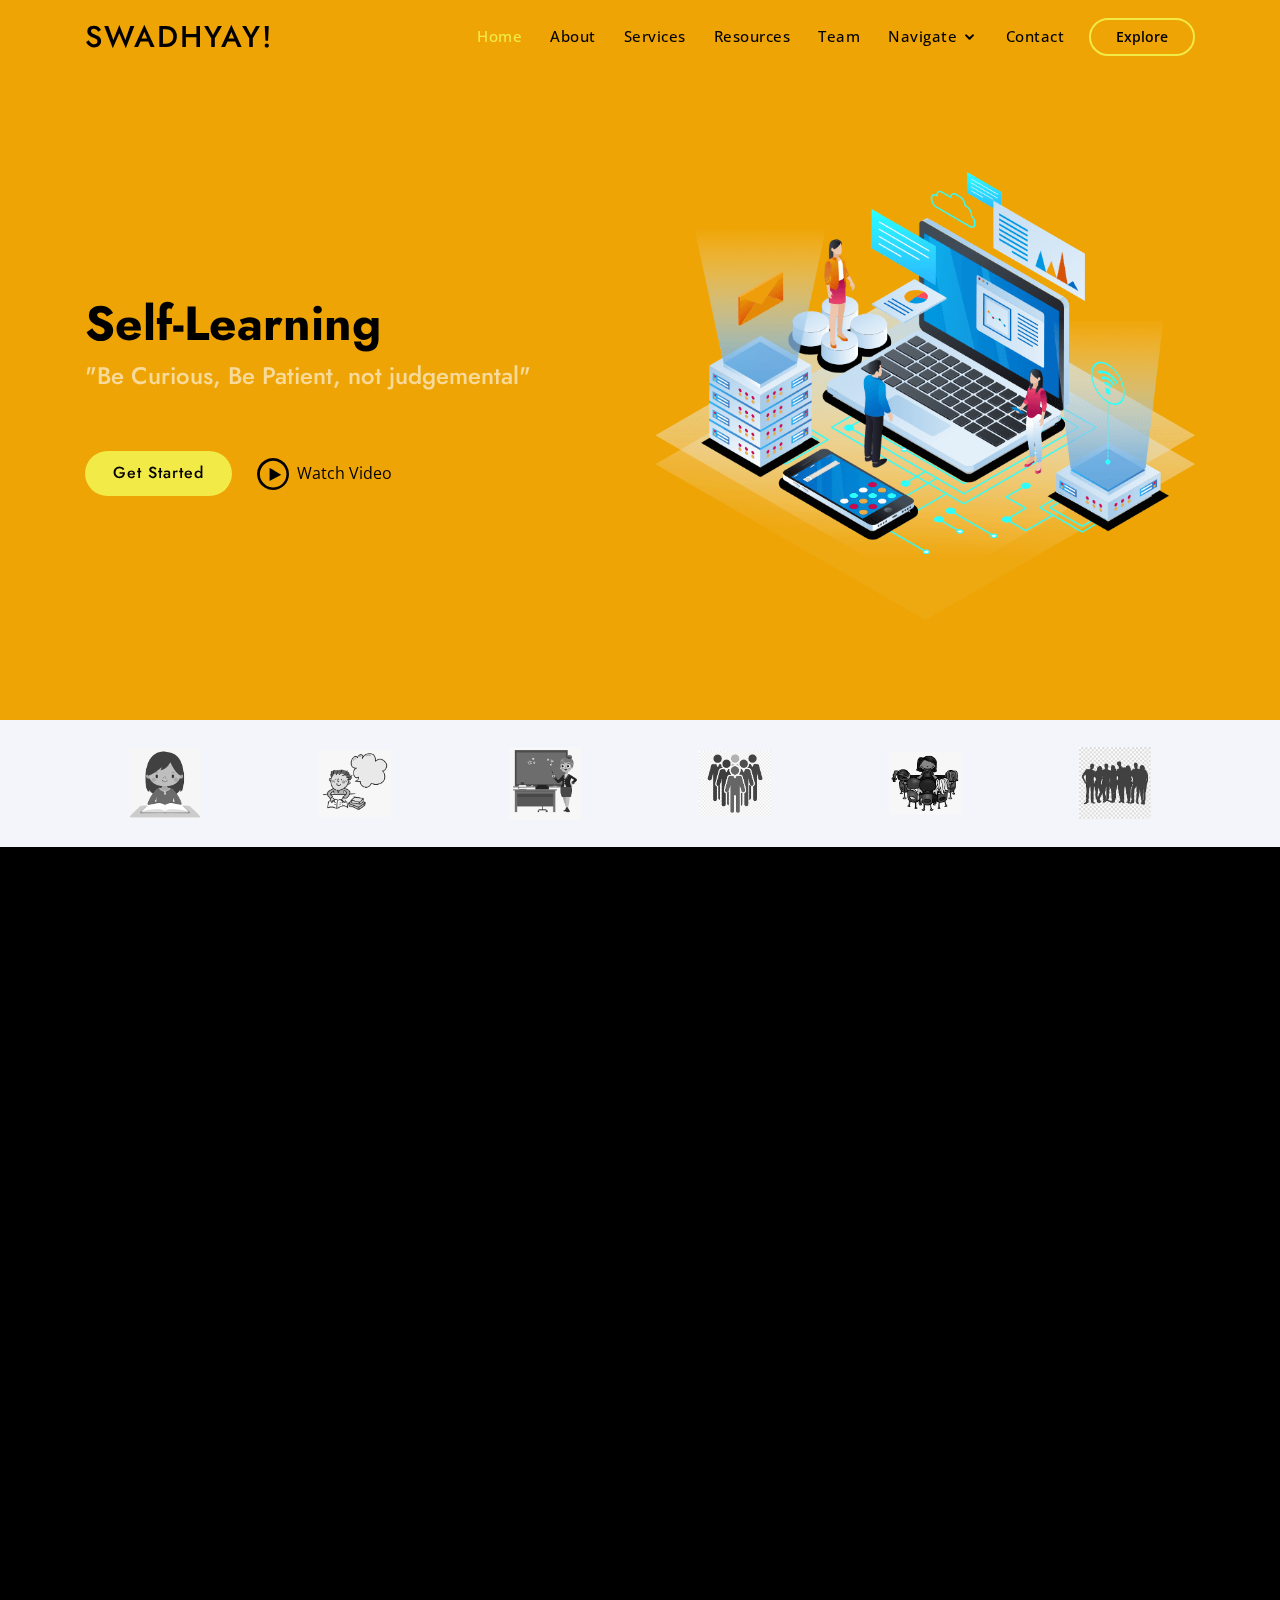
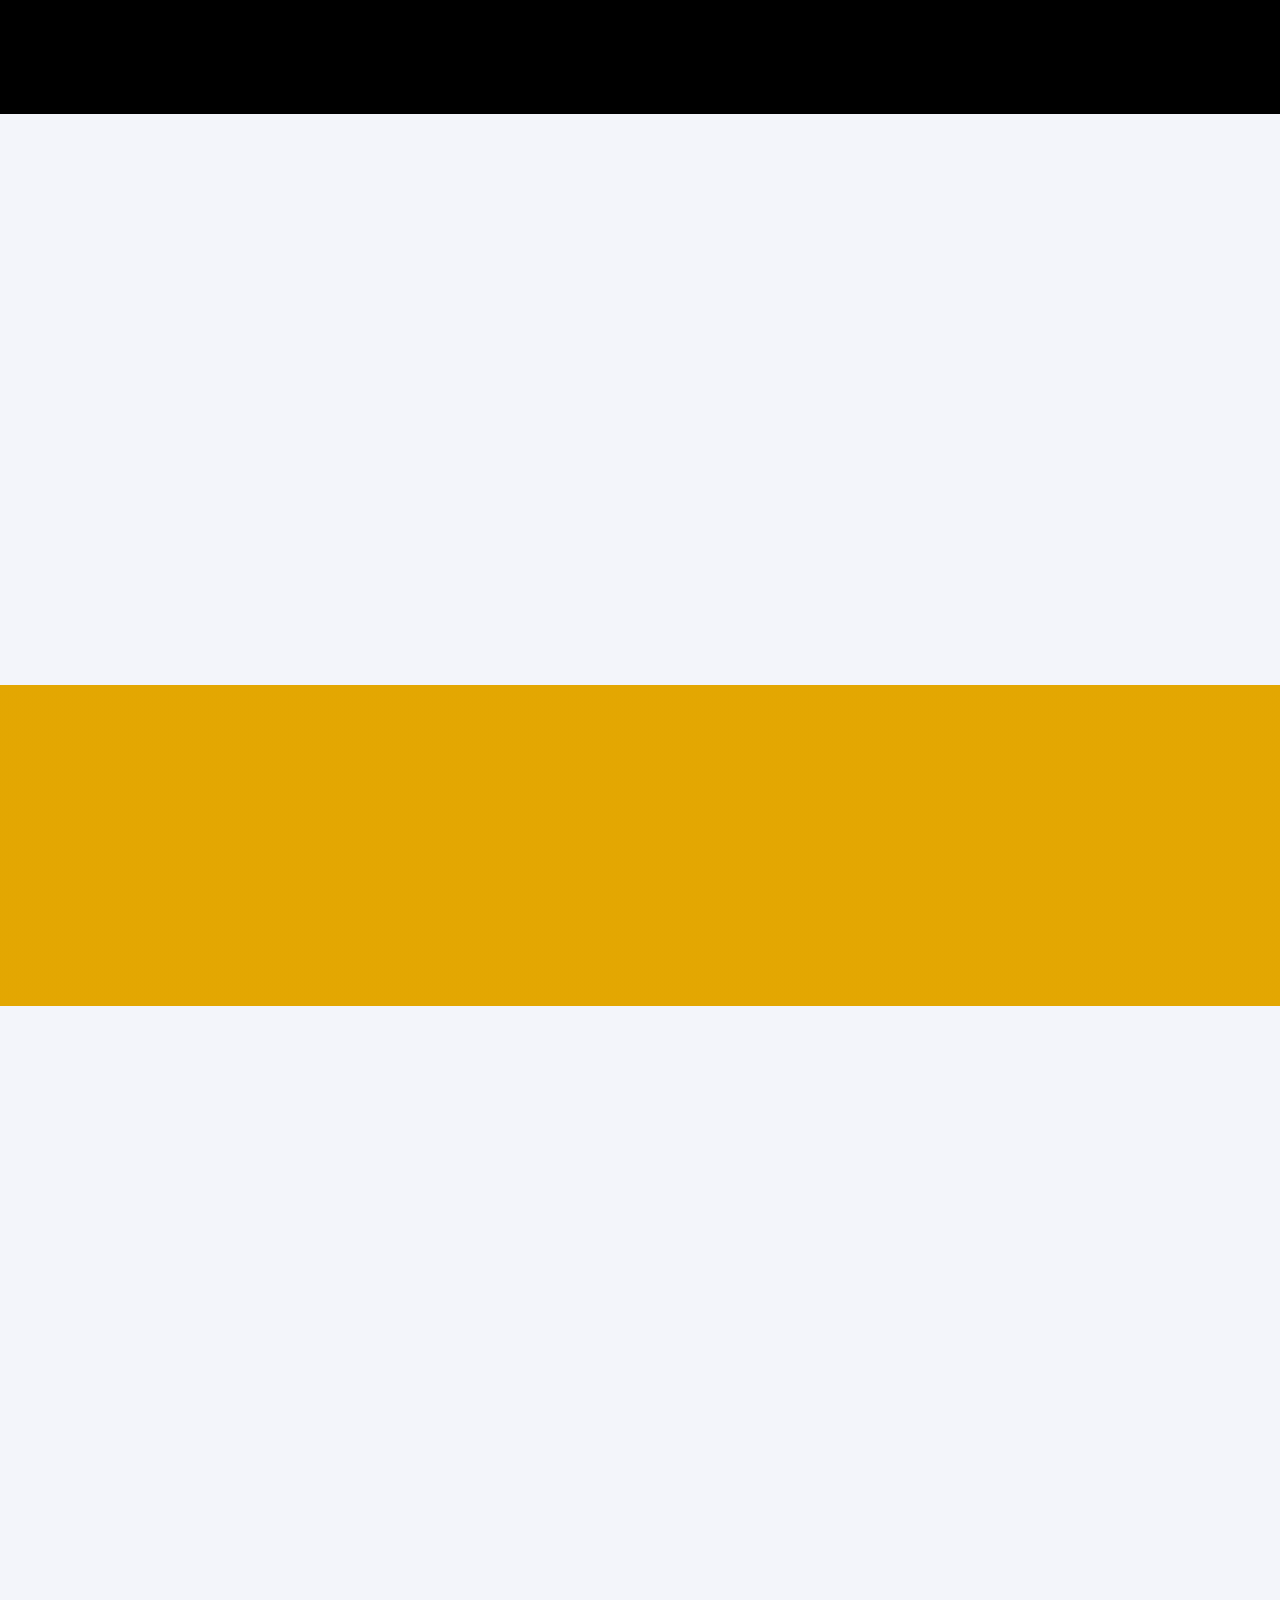
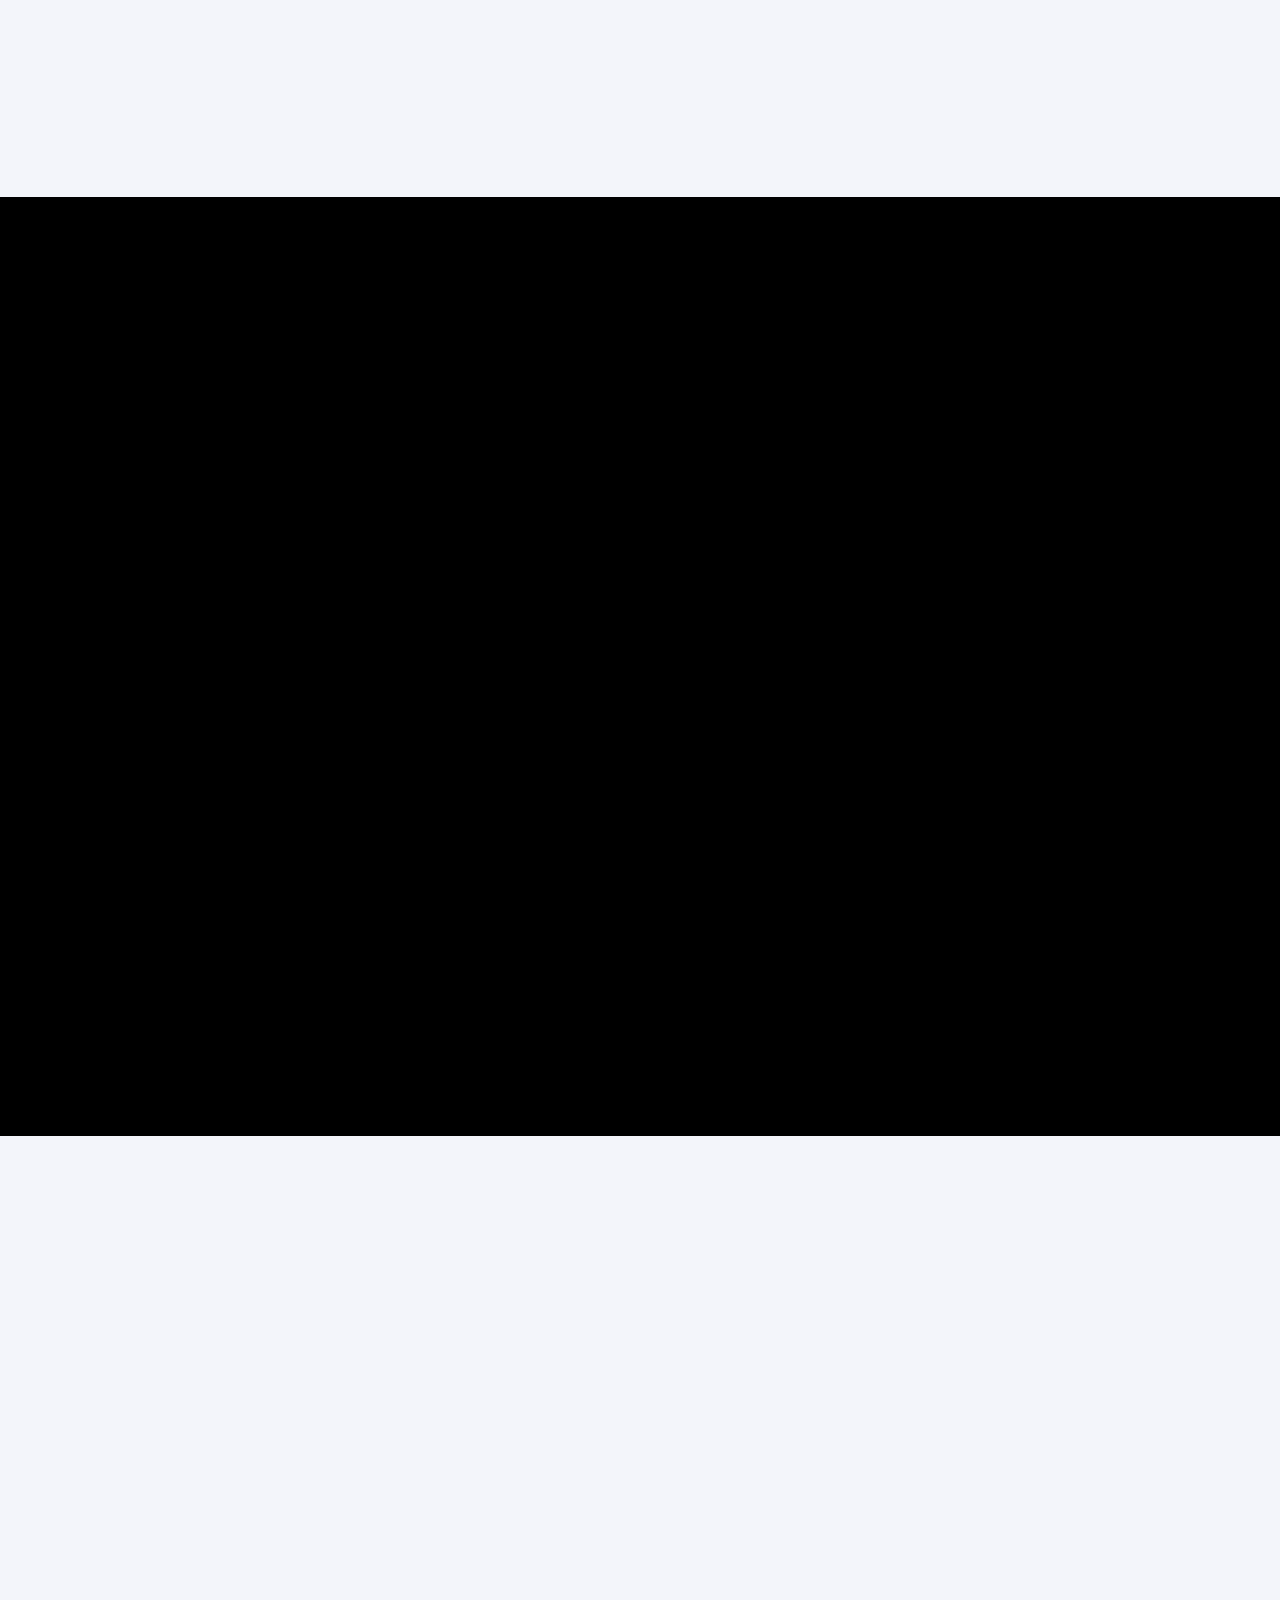
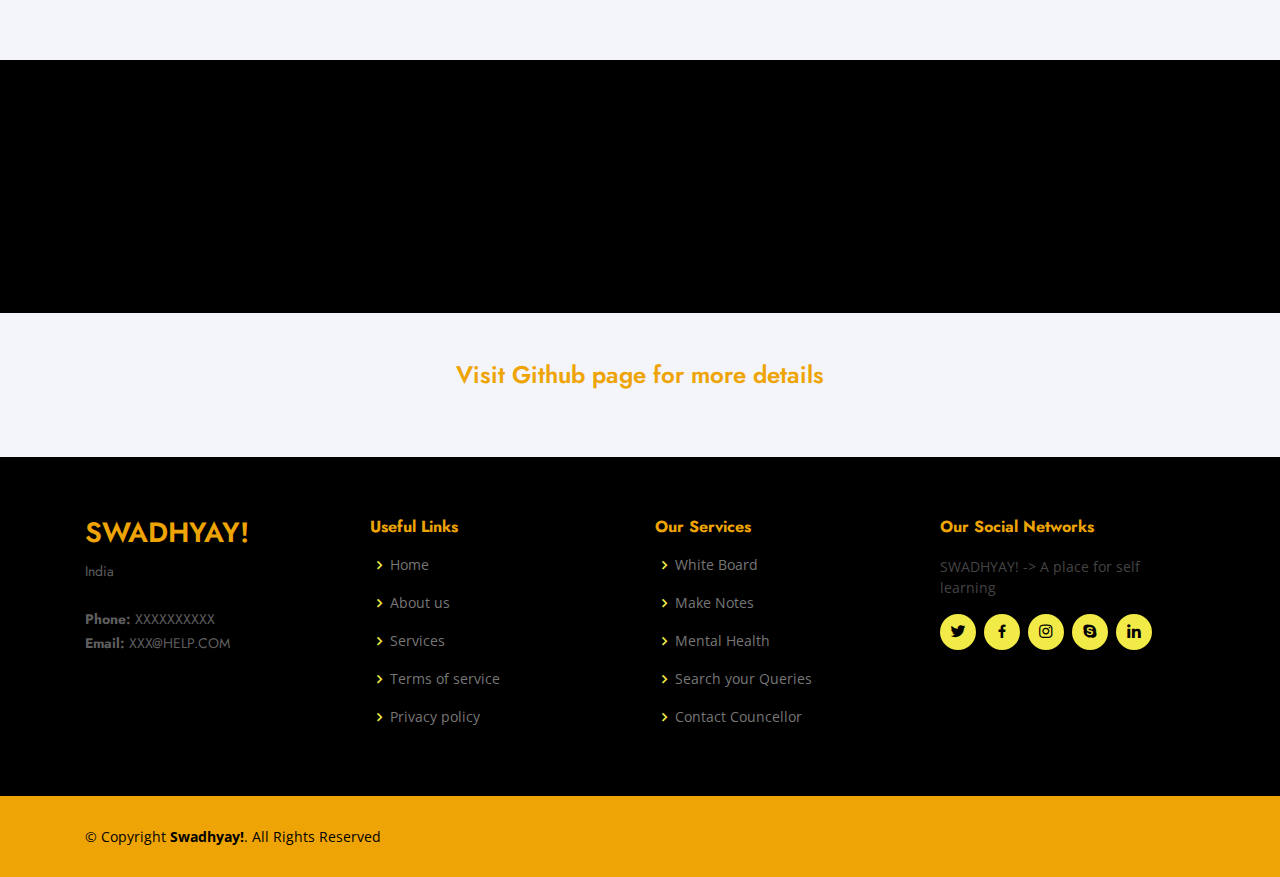
==== commit 272aa45e: "Update index.html" ====
--- a/index.html
+++ b/index.html
@@ -1,825 +1,719 @@
 <!DOCTYPE html>
 <html lang="en">
-
-<head>
-  <meta charset="utf-8">
-  <meta content="width=device-width, initial-scale=1.0" name="viewport">
-
-  <title>Swadhyay! Bootstrap Template - Index</title>
-  <meta content="" name="description">
-  <meta content="" name="keywords">
-
-  <!-- Favicons -->
-  <link href="assets/img/favicon.png" rel="icon">
-  <link href="assets/img/apple-touch-icon.png" rel="apple-touch-icon">
-
-  <!-- Google Fonts -->
-  <link href="https://fonts.googleapis.com/css?family=Open+Sans:300,300i,400,400i,600,600i,700,700i|Jost:300,300i,400,400i,500,500i,600,600i,700,700i|Poppins:300,300i,400,400i,500,500i,600,600i,700,700i" rel="stylesheet">
-
-  <!-- Vendor CSS Files -->
-  <link href="assets/vendor/bootstrap/css/bootstrap.min.css" rel="stylesheet">
-  <link href="assets/vendor/icofont/icofont.min.css" rel="stylesheet">
-  <link href="assets/vendor/boxicons/css/boxicons.min.css" rel="stylesheet">
-  <link href="assets/vendor/remixicon/remixicon.css" rel="stylesheet">
-  <link href="assets/vendor/venobox/venobox.css" rel="stylesheet">
-  <link href="assets/vendor/owl.carousel/assets/owl.carousel.min.css" rel="stylesheet">
-  <link href="assets/vendor/aos/aos.css" rel="stylesheet">
-
-  <!-- Template Main CSS File -->
-  <link href="assets/css/style.css" rel="stylesheet">
-
-  <!-- =======================================================
+  <head>
+    <meta charset="utf-8" />
+    <meta content="width=device-width, initial-scale=1.0" name="viewport" />
+
+    <title>Swadhyay! Bootstrap Template - Index</title>
+    <meta content="" name="description" />
+    <meta content="" name="keywords" />
+
+    <!-- Favicons -->
+    <link href="assets/img/favicon.png" rel="icon" />
+    <link href="assets/img/apple-touch-icon.png" rel="apple-touch-icon" />
+
+    <!-- Google Fonts -->
+    <link
+      href="https://fonts.googleapis.com/css?family=Open+Sans:300,300i,400,400i,600,600i,700,700i|Jost:300,300i,400,400i,500,500i,600,600i,700,700i|Poppins:300,300i,400,400i,500,500i,600,600i,700,700i"
+      rel="stylesheet"
+    />
+
+    <!-- Vendor CSS Files -->
+    <link
+      href="assets/vendor/bootstrap/css/bootstrap.min.css"
+      rel="stylesheet"
+    />
+    <link href="assets/vendor/icofont/icofont.min.css" rel="stylesheet" />
+    <link href="assets/vendor/boxicons/css/boxicons.min.css" rel="stylesheet" />
+    <link href="assets/vendor/remixicon/remixicon.css" rel="stylesheet" />
+    <link href="assets/vendor/venobox/venobox.css" rel="stylesheet" />
+    <link
+      href="assets/vendor/owl.carousel/assets/owl.carousel.min.css"
+      rel="stylesheet"
+    />
+    <link href="assets/vendor/aos/aos.css" rel="stylesheet" />
+
+    <!-- Template Main CSS File -->
+    <link href="assets/css/style.css" rel="stylesheet" />
+
+    <!-- =======================================================
   * Template Name: Swadhyay! - v2.2.0
   * Template URL: https://bootstrapmade.com/Swadhyay!-free-bootstrap-html-template-corporate/
   * Author: BootstrapMade.com
   * License: https://bootstrapmade.com/license/
   ======================================================== -->
-</head>
-
-<body>
-
-  <!-- ======= Header ======= -->
-  <header id="header" class="fixed-top ">
-    <div class="container d-flex align-items-center">
-
-      <h1 class="logo mr-auto"><a href="index.html">Swadhyay!</a></h1>
-      <!-- Uncomment below if you prefer to use an image logo -->
-      <!-- <a href="index.html" class="logo mr-auto"><img src="assets/img/logo.png" alt="" class="img-fluid"></a>-->
-
-      <nav class="nav-menu d-none d-lg-block">
-        <ul>
-          <li class="active"><a href="index.html">Home</a></li>
-          <li><a href="#about">About</a></li>
-          <li><a href="#services">Services</a></li>
-          <li><a href="#portfolio">Resources</a></li>
-          <li><a href="#team">Team</a></li>
-          <li class="drop-down"><a href="">Navigate</a>
+  </head>
+
+  <body>
+    <!-- ======= Header ======= -->
+    <header id="header" class="fixed-top">
+      <div class="container d-flex align-items-center">
+        <h1 class="logo mr-auto"><a href="index.html">Swadhyay!</a></h1>
+        <!-- Uncomment below if you prefer to use an image logo -->
+        <!-- <a href="index.html" class="logo mr-auto"><img src="assets/img/logo.png" alt="" class="img-fluid"></a>-->
+
+        <nav class="nav-menu d-none d-lg-block">
+          <ul>
+            <li class="active"><a href="index.html">Home</a></li>
+            <li><a href="#about">About</a></li>
+            <li><a href="#services">Services</a></li>
+            <li><a href="#resources">Resources</a></li>
+            <li><a href="#team">Team</a></li>
+            <li class="drop-down">
+              <a href="">Navigate</a>
+              <ul>
+                <li><a href="#">Councellor</a></li>
+                <li class="drop-down">
+                  <a href="#">Education</a>
+                  <ul>
+                    <li><a href="whiteboard.html">White Board</a></li>
+                    <li><a href="#">Scan and Search</a></li>
+                    <li><a href="https://manybooks.net/">Books</a></li>
+                  </ul>
+                </li>
+              </ul>
+            </li>
+            <li><a href="#contact">Contact</a></li>
+          </ul>
+        </nav>
+        <!-- .nav-menu -->
+
+        <a href="#about" class="get-started-btn scrollto">Explore</a>
+      </div>
+    </header>
+    <!-- End Header -->
+
+    <!-- ======= Hero Section ======= -->
+    <section id="hero" class="d-flex align-items-center">
+      <div class="container">
+        <div class="row">
+          <div
+            class="col-lg-6 d-flex flex-column justify-content-center pt-4 pt-lg-0 order-2 order-lg-1"
+            data-aos="fade-up"
+            data-aos-delay="200"
+          >
+            <h1>Self-Learning</h1>
+            <h2>"Be Curious, Be Patient, not judgemental"</h2>
+            <div class="d-lg-flex">
+              <a href="#about" class="btn-get-started scrollto">Get Started</a>
+              <a
+                href="#"
+                class="venobox btn-watch-video"
+                data-vbtype="video"
+                data-autoplay="true"
+              >
+                Watch Video <i class="icofont-play-alt-2"></i
+              ></a>
+            </div>
+          </div>
+          <div
+            class="col-lg-6 order-1 order-lg-2 hero-img"
+            data-aos="zoom-in"
+            data-aos-delay="200"
+          >
+            <img
+              src="assets/img/hero-img.png"
+              class="img-fluid animated"
+              alt=""
+            />
+          </div>
+        </div>
+      </div>
+    </section>
+    <!-- End Hero -->
+
+    <main id="main">
+      <!-- ======= Cliens Section ======= -->
+      <section id="cliens" class="cliens section-bg">
+        <div class="container">
+          <div class="row" data-aos="zoom-in">
+            <div
+              class="col-lg-2 col-md-4 col-6 d-flex align-items-center justify-content-center"
+            >
+              <img
+                src="assets/img/clients/client-1.png"
+                class="img-fluid"
+                alt=""
+              />
+            </div>
+
+            <div
+              class="col-lg-2 col-md-4 col-6 d-flex align-items-center justify-content-center"
+            >
+              <img
+                src="assets/img/clients/client-2.png"
+                class="img-fluid"
+                alt=""
+              />
+            </div>
+
+            <div
+              class="col-lg-2 col-md-4 col-6 d-flex align-items-center justify-content-center"
+            >
+              <img
+                src="assets/img/clients/client-3.png"
+                class="img-fluid"
+                alt=""
+              />
+            </div>
+
+            <div
+              class="col-lg-2 col-md-4 col-6 d-flex align-items-center justify-content-center"
+            >
+              <img
+                src="assets/img/clients/client-4.png"
+                class="img-fluid"
+                alt=""
+              />
+            </div>
+
+            <div
+              class="col-lg-2 col-md-4 col-6 d-flex align-items-center justify-content-center"
+            >
+              <img
+                src="assets/img/clients/client-5.jpg"
+                class="img-fluid"
+                alt=""
+              />
+            </div>
+
+            <div
+              class="col-lg-2 col-md-4 col-6 d-flex align-items-center justify-content-center"
+            >
+              <img
+                src="assets/img/clients/client-6.jpg"
+                class="img-fluid"
+                alt=""
+              />
+            </div>
+          </div>
+        </div>
+      </section>
+      <!-- End Cliens Section -->
+
+      <!-- ======= About Us Section ======= -->
+      <section id="about" class="about">
+        <div class="container" data-aos="fade-up">
+          <div class="section-title">
+            <h2>About Us</h2>
+          </div>
+
+          <div class="row content">
+            <div class="col-lg-6">
+              <p>
+               We are a team of 3 members: dedicated, focused and passionate to bring about reforms and think differently.
+               The main object to develop SWADHYAY! is to combine and complement the different perspective and ideas collaboratively to promote e-learning.
+              </p>
+              <ul>
+                <li>
+                  <i class="ri-check-double-line"></i> collaborate and succeed
+                </li>
+                <li>
+                  <i class="ri-check-double-line"></i> be curious, be patient not judgemental.
+                </li>
+               
+              </ul>
+            </div>
+          </div>
+        </div>
+      </section>
+      <!-- End About Us Section -->
+
+
+      <!-- ======= Skills Section ======= -->
+      <section id="skills" class="skills">
+        <div class="container" data-aos="fade-up">
+          <div class="row">
+            <div
+              class="col-lg-6 d-flex align-items-center"
+              data-aos="fade-right"
+              data-aos-delay="100"
+            >
+              <img src="assets/img/skills.png" class="img-fluid" alt="" />
+            </div>
+            <div
+              class="col-lg-6 pt-4 pt-lg-0 content"
+              data-aos="fade-left"
+              data-aos-delay="100"
+            >
+              <h3>
+               The Skills under construction:)
+              </h3>
+              
+              <div class="skills-content">
+                <div class="progress">
+                  <span class="skill">HTML <i class="val">100%</i></span>
+                  <div class="progress-bar-wrap">
+                    <div
+                      class="progress-bar"
+                      role="progressbar"
+                      aria-valuenow="100"
+                      aria-valuemin="0"
+                      aria-valuemax="100"
+                    ></div>
+                  </div>
+                </div>
+
+                <div class="progress">
+                  <span class="skill">CSS <i class="val">90%</i></span>
+                  <div class="progress-bar-wrap">
+                    <div
+                      class="progress-bar"
+                      role="progressbar"
+                      aria-valuenow="90"
+                      aria-valuemin="0"
+                      aria-valuemax="100"
+                    ></div>
+                  </div>
+                </div>
+
+                <div class="progress">
+                  <span class="skill">JavaScript <i class="val">75%</i></span>
+                  <div class="progress-bar-wrap">
+                    <div
+                      class="progress-bar"
+                      role="progressbar"
+                      aria-valuenow="75"
+                      aria-valuemin="0"
+                      aria-valuemax="100"
+                    ></div>
+                  </div>
+                </div>
+
+               </div>
+              </div>
+            </div>
+          </div>
+        </div>
+      </section>
+      <!-- End Skills Section -->
+
+      <!-- ======= Services Section ======= -->
+      <section id="services" class="services section-bg">
+        <div class="container" data-aos="fade-up">
+          <div class="section-title">
+            <h2>Services</h2>
+          </div>
+
+          <div class="row">
+            <div
+              class="col-xl-3 col-md-6 d-flex align-items-stretch"
+              data-aos="zoom-in"
+              data-aos-delay="100"
+            >
+              <div class="icon-box">
+                <div class="icon"><i class="bx bxl-dribbble"></i></div>
+                <h4><a href="">NOTE-A-BOARD</a></h4>
+                <p>
+                  A practical combination of creating your personalised notes.
+                </p>
+              </div>
+            </div>
+
+            <div
+              class="col-xl-3 col-md-6 d-flex align-items-stretch mt-4 mt-md-0"
+              data-aos="zoom-in"
+              data-aos-delay="200"
+            >
+              <div class="icon-box">
+                <div class="icon"><i class="bx bx-file"></i></div>
+                <h4><a href="">Search and Solve!</a></h4>
+                <p>
+                 A service which enables to find the relevant content for the items that you search and simplifies your life!
+                </p>
+              </div>
+            </div>
+
+            <div
+              class="col-xl-3 col-md-6 d-flex align-items-stretch mt-4 mt-xl-0"
+              data-aos="zoom-in"
+              data-aos-delay="300"
+            >
+              <div class="icon-box">
+                <div class="icon"><i class="bx bx-tachometer"></i></div>
+                <h4><a href="">WhatBot!!</a></h4>
+                <p>
+                  WhatBot is your friend which will help you to cross the hurdles coming up on your way.
+                </p>
+              </div>
+            </div>
+
+            <div
+              class="col-xl-3 col-md-6 d-flex align-items-stretch mt-4 mt-xl-0"
+              data-aos="zoom-in"
+              data-aos-delay="400"
+            >
+              <div class="icon-box">
+                <div class="icon"><i class="bx bx-layer"></i></div>
+                <h4><a href="">Contact the counsellor</a></h4>
+                <p>
+                 A scripting service which will lead to contact the counsellor for the appropriate guidance and mentorship.
+                </p>
+              </div>
+            </div>
+          </div>
+        </div>
+      </section>
+      <!-- End Services Section -->
+
+      <!-- ======= Cta Section ======= -->
+      <section id="cta" class="cta">
+        <div class="container" data-aos="zoom-in">
+          <div class="row">
+            <div class="col-lg-9 text-center text-lg-left">
+              <h3>Call To Action</h3>
+              <p>
+              Get,Set and Ready to explore our Features on the way.
+              </p>
+            </div>
+            <div class="col-lg-3 cta-btn-container text-center">
+              <a class="cta-btn align-middle" href="#">Call To Action</a>
+            </div>
+          </div>
+        </div>
+      </section>
+      <!-- End Cta Section -->
+
+      <!-- ======= Team Section ======= -->
+      <section id="team" class="team section-bg">
+        <div class="container" data-aos="fade-up">
+          <div class="section-title">
+            <h2>Team</h2>
+            <p>
+             A collaborative effort initiated to promoted self-paced learning.
+             Dedicated,focused and passionate to collaborate together to develop quality products.
+             Intended to realize that collaboration is our strongest asset!
+            </p>
+          </div>
+
+          <div class="row">
+            <div class="col-lg-6">
+              <div
+                class="member d-flex align-items-start"
+                data-aos="zoom-in"
+                data-aos-delay="100"
+              >
+                <div class="pic">
+                  <img
+                    src="assets/img/team/team-1.jpeg"
+                    class="img-fluid"
+                    alt=""
+                  />
+                </div>
+                <div class="member-info">
+                  <h4>Syeda Reeha Quasar</h4>
+                  <span>WTEF Scholar</span>
+                  <p>Love to explore different technologies</p>
+                  <div class="social">
+                    <a href=""><i class="ri-twitter-fill"></i></a>
+                    <a href=""><i class="ri-facebook-fill"></i></a>
+                    <a href=""><i class="ri-instagram-fill"></i></a>
+                    <a href=""> <i class="ri-linkedin-box-fill"></i> </a>
+                  </div>
+                </div>
+              </div>
+            </div>
+
+            <div class="col-lg-6 mt-3 mt-lg-0">
+              <div
+                class="member d-flex align-items-start"
+                data-aos="zoom-in"
+                data-aos-delay="200"
+              >
+                <div class="pic">
+                  <img
+                    src="assets/img/team/team-2.jpg"
+                    class="img-fluid"
+                    alt=""
+                  />
+                </div>
+                <div class="member-info">
+                  <h4>Kashika Jain</h4>
+                  <span>Frontend developer</span>
+                  <p>
+                    Passionate and full of zeal to achieve plathora of knowledge into tech.
+                   </p>
+                  <div class="social">
+                    <a href=""><i class="ri-twitter-fill"></i></a>
+                    <a href=""><i class="ri-facebook-fill"></i></a>
+                    <a href=""><i class="ri-instagram-fill"></i></a>
+                    <a href=""> <i class="ri-linkedin-box-fill"></i> </a>
+                  </div>
+                </div>
+              </div>
+            </div>
+
+            <div class="col-lg-6 mt-3">
+              <div
+                class="member d-flex align-items-start"
+                data-aos="zoom-in"
+                data-aos-delay="300"
+              >
+                <div class="pic">
+                  <img
+                    src="assets/img/team/team-3.jpg"
+                    class="img-fluid"
+                    alt=""
+                  />
+                </div>
+                <div class="member-info">
+                  <h4>Santushti Sharma</h4>
+                  <span>Backend-developer</span>
+                  <p>
+                    Motivated and aspire to engage into fiels of Technology.
+                  </p>
+                  <div class="social">
+                    <a href=""><i class="ri-twitter-fill"></i></a>
+                    <a href=""><i class="ri-facebook-fill"></i></a>
+                    <a href=""><i class="ri-instagram-fill"></i></a>
+                    <a href=""> <i class="ri-linkedin-box-fill"></i> </a>
+                  </div>
+                </div>
+              </div>
+            </div>
+          </div>
+        </div>
+      </section>
+      <!-- End Team Section -->
+
+      <!-- ======= Pricing Section ======= -->
+      <section id="pricing" class="pricing">
+        <div class="container" data-aos="fade-up">
+          <div class="section-title">
+            <h2>Learn</h2>
+            <p>
+              There are so many skills which can be self taught. You can learn
+              your own self. Here we help you discover your interest and excel
+              that skill.
+            </p>
+          </div>
+
+          <div class="row">
+            <div class="col-lg-4" data-aos="fade-up" data-aos-delay="100">
+              <div class="box">
+                <h3>Quick Skills</h3>
+                <h4>Easy and quick learning</h4>
+                <ul>
+                  <li>
+                    <i class="bx bx-check"></i> Self-paced learning
+                  </li>
+                  <li><i class="bx bx-check"></i>Quality products at your service</li>
+                  <li>
+                    <i class="bx bx-check"></i>Engage with the Counsellor
+                  </li>
+                  <li class="na">
+                    <i class="bx bx-x"></i>
+                    <span>Note-a-board</span>
+                  </li>
+                </ul>
+                <a href="#" class="buy-btn">Get Started</a>
+              </div>
+            </div>
+
+            <div
+              class="col-lg-4 mt-4 mt-lg-0"
+              data-aos="fade-up"
+              data-aos-delay="200"
+            >
+             
+            <div
+              class="col-lg-4 mt-4 mt-lg-0"
+              data-aos="fade-up"
+              data-aos-delay="300"
+            >
+              
+            </div>
+          </div>
+        </div>
+      </section>
+      <!-- End Pricing Section -->
+
+      <!-- ======= Frequently Asked Questions Section ======= -->
+      <section id="faq" class="faq section-bg">
+        <div class="container" data-aos="fade-up">
+          <div class="section-title">
+            <h2>Frequently Asked Questions</h2>
+            </div>
+
+          <div class="faq-list">
             <ul>
-              <li><a href="#">Councellor</a></li>
-              <li class="drop-down"><a href="#">Education</a>
-                <ul>
-                  <li><a href="whiteboard.html">White Board</a></li>
-                  <li><a href="#">Scan and Search</a></li>
-                  <li><a href="https://manybooks.net/">Books</a></li>
-                </ul>
+              <li data-aos="fade-up" data-aos-delay="100">
+                <i class="bx bx-help-circle icon-help"></i>
+                <a data-toggle="collapse" class="collapse" href="#faq-list-1"
+                  >Why we created SWADHYAY!?
+                  <i class="bx bx-chevron-down icon-show"></i
+                  ><i class="bx bx-chevron-up icon-close"></i
+                ></a>
+                <div
+                  id="faq-list-1"
+                  class="collapse show"
+                  data-parent=".faq-list"
+                >
+                  <p>
+                   Swadhyay! is a self paced learning platform initiated to resolve the problems that arrise during the e-learning phase.
+                  </p>
+                </div>
+              </li>
+
+              <li data-aos="fade-up" data-aos-delay="200">
+                <i class="bx bx-help-circle icon-help"></i>
+                <a data-toggle="collapse" href="#faq-list-2" class="collapsed"
+                  >What are the different allocated products?
+                  <i class="bx bx-chevron-down icon-show"></i
+                  ><i class="bx bx-chevron-up icon-close"></i
+                ></a>
+                <div id="faq-list-2" class="collapse" data-parent=".faq-list">
+                  <p>
+                  A range of products includes the the Whiteboard,scan and search help tool, a bot at your service to cater to your requirements and a counsellor at your doorsteps.
+                  </p>
+                </div>
+              </li>
+
+              <li data-aos="fade-up" data-aos-delay="300">
+                <i class="bx bx-help-circle icon-help"></i>
+                <a data-toggle="collapse" href="#faq-list-3" class="collapsed"
+                  >How does it benefit?
+                  <i class="bx bx-chevron-down icon-show"></i
+                  ><i class="bx bx-chevron-up icon-close"></i
+                ></a>
+                <div id="faq-list-3" class="collapse" data-parent=".faq-list">
+                  <p>
+                    An extensive range of services enabled to facilitate self-paced learning and solve the queries related to e-learning medium.
+                  </p>
+                </div>
               </li>
             </ul>
-          </li>
-          <li><a href="#contact">Contact</a></li>
-
-        </ul>
-      </nav><!-- .nav-menu -->
-
-      <a href="#about" class="get-started-btn scrollto">Explore</a>
-
-    </div>
-  </header><!-- End Header -->
-
-  <!-- ======= Hero Section ======= -->
-  <section id="hero" class="d-flex align-items-center">
-
-    <div class="container">
-      <div class="row">
-        <div class="col-lg-6 d-flex flex-column justify-content-center pt-4 pt-lg-0 order-2 order-lg-1" data-aos="fade-up" data-aos-delay="200">
-          <h1>Self-Learning</h1>
-          <h2>"Be Curious, Be Patient, not judgemental"</h2>
-          <div class="d-lg-flex">
-            <a href="#about" class="btn-get-started scrollto">Get Started</a>
-            <a href="#" class="venobox btn-watch-video" data-vbtype="video" data-autoplay="true"> Watch Video <i class="icofont-play-alt-2"></i></a>
-          </div>
-        </div>
-        <div class="col-lg-6 order-1 order-lg-2 hero-img" data-aos="zoom-in" data-aos-delay="200">
-          <img src="assets/img/hero-img.png" class="img-fluid animated" alt="">
+          </div>
+        </div>
+      </section>
+      <!-- End Frequently Asked Questions Section -->
+
+      <!-- ======= Contact Section ======= -->
+      <section id="contact" class="contact">
+        <div class="container" data-aos="fade-up">
+          <div class="section-title">
+            <h2>Contact</h2>
+            <p>Contact Us via Linkedin or Email</p>
+          </div>
+        </div>
+      </section>
+    </main>
+    <!-- End #main -->
+
+    <!-- ======= Footer ======= -->
+    <footer id="footer">
+      <div class="footer-newsletter">
+        <div class="container">
+          <div class="row justify-content-center">
+            <div class="col-lg-6">
+              <h4>Visit Github page for more details</h4>
+            </div>
+          </div>
         </div>
       </div>
-    </div>
-
-  </section><!-- End Hero -->
-
-  <main id="main">
-
-    <!-- ======= Cliens Section ======= -->
-    <section id="cliens" class="cliens section-bg">
-      <div class="container">
-
-        <div class="row" data-aos="zoom-in">
-
-          <div class="col-lg-2 col-md-4 col-6 d-flex align-items-center justify-content-center">
-            <img src="assets/img/clients/client-1.png" class="img-fluid" alt="">
-          </div>
-
-          <div class="col-lg-2 col-md-4 col-6 d-flex align-items-center justify-content-center">
-            <img src="assets/img/clients/client-2.png" class="img-fluid" alt="">
-          </div>
-
-          <div class="col-lg-2 col-md-4 col-6 d-flex align-items-center justify-content-center">
-            <img src="assets/img/clients/client-3.png" class="img-fluid" alt="">
-          </div>
-
-          <div class="col-lg-2 col-md-4 col-6 d-flex align-items-center justify-content-center">
-            <img src="assets/img/clients/client-4.png" class="img-fluid" alt="">
-          </div>
-
-          <div class="col-lg-2 col-md-4 col-6 d-flex align-items-center justify-content-center">
-            <img src="assets/img/clients/client-5.jpg" class="img-fluid" alt="">
-          </div>
-
-          <div class="col-lg-2 col-md-4 col-6 d-flex align-items-center justify-content-center">
-            <img src="assets/img/clients/client-6.jpg" class="img-fluid" alt="">
-          </div>
-
-        </div>
-
+
+      <div class="footer-top">
+        <div class="container">
+          <div class="row">
+            <div class="col-lg-3 col-md-6 footer-contact">
+              <h3>Swadhyay!</h3>
+              <p>
+                India <br /><br />
+                <strong>Phone:</strong> XXXXXXXXXX<br />
+                <strong>Email:</strong> XXX@HELP.COM<br />
+              </p>
+            </div>
+
+            <div class="col-lg-3 col-md-6 footer-links">
+              <h4>Useful Links</h4>
+              <ul>
+                <li>
+                  <i class="bx bx-chevron-right"></i> <a href="#">Home</a>
+                </li>
+                <li>
+                  <i class="bx bx-chevron-right"></i> <a href="#">About us</a>
+                </li>
+                <li>
+                  <i class="bx bx-chevron-right"></i> <a href="#">Services</a>
+                </li>
+                <li>
+                  <i class="bx bx-chevron-right"></i>
+                  <a href="#">Terms of service</a>
+                </li>
+                <li>
+                  <i class="bx bx-chevron-right"></i>
+                  <a href="#">Privacy policy</a>
+                </li>
+              </ul>
+            </div>
+
+            <div class="col-lg-3 col-md-6 footer-links">
+              <h4>Our Services</h4>
+              <ul>
+                <li>
+                  <i class="bx bx-chevron-right"></i>
+                  <a href="#">White Board</a>
+                </li>
+                <li>
+                  <i class="bx bx-chevron-right"></i> <a href="#">Make Notes</a>
+                </li>
+                <li>
+                  <i class="bx bx-chevron-right"></i>
+                  <a href="#">Mental Health</a>
+                </li>
+                <li>
+                  <i class="bx bx-chevron-right"></i>
+                  <a href="#">Search your Queries</a>
+                </li>
+                <li>
+                  <i class="bx bx-chevron-right"></i>
+                  <a href="#">Contact Councellor</a>
+                </li>
+              </ul>
+            </div>
+
+            <div class="col-lg-3 col-md-6 footer-links">
+              <h4>Our Social Networks</h4>
+              <p>SWADHYAY! -> A place for self learning</p>
+              <div class="social-links mt-3">
+                <a href="#" class="twitter"><i class="bx bxl-twitter"></i></a>
+                <a href="#" class="facebook"><i class="bx bxl-facebook"></i></a>
+                <a href="#" class="instagram"
+                  ><i class="bx bxl-instagram"></i
+                ></a>
+                <a href="#" class="google-plus"><i class="bx bxl-skype"></i></a>
+                <a href="#" class="linkedin"><i class="bx bxl-linkedin"></i></a>
+              </div>
+            </div>
+          </div>
+        </div>
       </div>
-    </section><!-- End Cliens Section -->
-
-    <!-- ======= About Us Section ======= -->
-    <section id="about" class="about">
-      <div class="container" data-aos="fade-up">
-
-        <div class="section-title">
-          <h2>About Us</h2>
-        </div>
-
-        <div class="row content">
-          <div class="col-lg-6">
-            <p>
-              Lorem ipsum dolor sit amet, consectetur adipiscing elit, sed do eiusmod tempor incididunt ut labore et dolore
-              magna aliqua.
-            </p>
-            <ul>
-              <li><i class="ri-check-double-line"></i> Ullamco laboris nisi ut aliquip ex ea commodo consequat</li>
-              <li><i class="ri-check-double-line"></i> Duis aute irure dolor in reprehenderit in voluptate velit</li>
-              <li><i class="ri-check-double-line"></i> Ullamco laboris nisi ut aliquip ex ea commodo consequat</li>
-            </ul>
-          </div>
-          <div class="col-lg-6 pt-4 pt-lg-0">
-            <p>
-              Ullamco laboris nisi ut aliquip ex ea commodo consequat. Duis aute irure dolor in reprehenderit in voluptate
-              velit esse cillum dolore eu fugiat nulla pariatur. Excepteur sint occaecat cupidatat non proident, sunt in
-              culpa qui officia deserunt mollit anim id est laborum.
-            </p>
-            <a href="#" class="btn-learn-more">Learn More</a>
-          </div>
-        </div>
-
+
+      <div class="container footer-bottom clearfix">
+        <div class="copyright">
+          &copy; Copyright <strong><span>Swadhyay!</span></strong
+          >. All Rights Reserved
+        </div>
+        
       </div>
-    </section><!-- End About Us Section -->
-
-    <!-- ======= Why Us Section ======= -->
-    <section id="why-us" class="why-us section-bg">
-      <div class="container-fluid" data-aos="fade-up">
-
-        <div class="row">
-
-          <div class="col-lg-7 d-flex flex-column justify-content-center align-items-stretch  order-2 order-lg-1">
-
-            <div class="content">
-              <h3>Eum ipsam laborum deleniti <strong>velit pariatur architecto aut nihil</strong></h3>
-              <p>
-                Lorem ipsum dolor sit amet, consectetur adipiscing elit, sed do eiusmod tempor incididunt ut labore et dolore magna aliqua. Duis aute irure dolor in reprehenderit
-              </p>
-            </div>
-
-            <div class="accordion-list">
-              <ul>
-                <li>
-                  <a data-toggle="collapse" class="collapse" href="#accordion-list-1"><span>01</span> Non consectetur a erat nam at lectus urna duis? <i class="bx bx-chevron-down icon-show"></i><i class="bx bx-chevron-up icon-close"></i></a>
-                  <div id="accordion-list-1" class="collapse show" data-parent=".accordion-list">
-                    <p>
-                      Feugiat pretium nibh ipsum consequat. Tempus iaculis urna id volutpat lacus laoreet non curabitur gravida. Venenatis lectus magna fringilla urna porttitor rhoncus dolor purus non.
-                    </p>
-                  </div>
-                </li>
-
-                <li>
-                  <a data-toggle="collapse" href="#accordion-list-2" class="collapsed"><span>02</span> Feugiat scelerisque varius morbi enim nunc? <i class="bx bx-chevron-down icon-show"></i><i class="bx bx-chevron-up icon-close"></i></a>
-                  <div id="accordion-list-2" class="collapse" data-parent=".accordion-list">
-                    <p>
-                      Dolor sit amet consectetur adipiscing elit pellentesque habitant morbi. Id interdum velit laoreet id donec ultrices. Fringilla phasellus faucibus scelerisque eleifend donec pretium. Est pellentesque elit ullamcorper dignissim. Mauris ultrices eros in cursus turpis massa tincidunt dui.
-                    </p>
-                  </div>
-                </li>
-
-                <li>
-                  <a data-toggle="collapse" href="#accordion-list-3" class="collapsed"><span>03</span> Dolor sit amet consectetur adipiscing elit? <i class="bx bx-chevron-down icon-show"></i><i class="bx bx-chevron-up icon-close"></i></a>
-                  <div id="accordion-list-3" class="collapse" data-parent=".accordion-list">
-                    <p>
-                      Eleifend mi in nulla posuere sollicitudin aliquam ultrices sagittis orci. Faucibus pulvinar elementum integer enim. Sem nulla pharetra diam sit amet nisl suscipit. Rutrum tellus pellentesque eu tincidunt. Lectus urna duis convallis convallis tellus. Urna molestie at elementum eu facilisis sed odio morbi quis
-                    </p>
-                  </div>
-                </li>
-
-              </ul>
-            </div>
-
-          </div>
-
-          <div class="col-lg-5 align-items-stretch order-1 order-lg-2 img" style='background-image: url("assets/img/why-us.png");' data-aos="zoom-in" data-aos-delay="150">&nbsp;</div>
-        </div>
-
-      </div>
-    </section><!-- End Why Us Section -->
-
-    <!-- ======= Skills Section ======= -->
-    <section id="skills" class="skills">
-      <div class="container" data-aos="fade-up">
-
-        <div class="row">
-          <div class="col-lg-6 d-flex align-items-center" data-aos="fade-right" data-aos-delay="100">
-            <img src="assets/img/skills.png" class="img-fluid" alt="">
-          </div>
-          <div class="col-lg-6 pt-4 pt-lg-0 content" data-aos="fade-left" data-aos-delay="100">
-            <h3>Voluptatem dignissimos provident quasi corporis voluptates</h3>
-            <p class="font-italic">
-              Lorem ipsum dolor sit amet, consectetur adipiscing elit, sed do eiusmod tempor incididunt ut labore et dolore
-              magna aliqua.
-            </p>
-
-            <div class="skills-content">
-
-              <div class="progress">
-                <span class="skill">HTML <i class="val">100%</i></span>
-                <div class="progress-bar-wrap">
-                  <div class="progress-bar" role="progressbar" aria-valuenow="100" aria-valuemin="0" aria-valuemax="100"></div>
-                </div>
-              </div>
-
-              <div class="progress">
-                <span class="skill">CSS <i class="val">90%</i></span>
-                <div class="progress-bar-wrap">
-                  <div class="progress-bar" role="progressbar" aria-valuenow="90" aria-valuemin="0" aria-valuemax="100"></div>
-                </div>
-              </div>
-
-              <div class="progress">
-                <span class="skill">JavaScript <i class="val">75%</i></span>
-                <div class="progress-bar-wrap">
-                  <div class="progress-bar" role="progressbar" aria-valuenow="75" aria-valuemin="0" aria-valuemax="100"></div>
-                </div>
-              </div>
-
-              <div class="progress">
-                <span class="skill">Photoshop <i class="val">55%</i></span>
-                <div class="progress-bar-wrap">
-                  <div class="progress-bar" role="progressbar" aria-valuenow="55" aria-valuemin="0" aria-valuemax="100"></div>
-                </div>
-              </div>
-
-            </div>
-
-          </div>
-        </div>
-
-      </div>
-    </section><!-- End Skills Section -->
-
-    <!-- ======= Services Section ======= -->
-    <section id="services" class="services section-bg">
-      <div class="container" data-aos="fade-up">
-
-        <div class="section-title">
-          <h2>Services</h2>
-          <p>Magnam dolores commodi suscipit. Necessitatibus eius consequatur ex aliquid fuga eum quidem. Sit sint consectetur velit. Quisquam quos quisquam cupiditate. Et nemo qui impedit suscipit alias ea. Quia fugiat sit in iste officiis commodi quidem hic quas.</p>
-        </div>
-
-        <div class="row">
-          <div class="col-xl-3 col-md-6 d-flex align-items-stretch" data-aos="zoom-in" data-aos-delay="100">
-            <div class="icon-box">
-              <div class="icon"><i class="bx bxl-dribbble"></i></div>
-              <h4><a href="">Lorem Ipsum</a></h4>
-              <p>Voluptatum deleniti atque corrupti quos dolores et quas molestias excepturi</p>
-            </div>
-          </div>
-
-          <div class="col-xl-3 col-md-6 d-flex align-items-stretch mt-4 mt-md-0" data-aos="zoom-in" data-aos-delay="200">
-            <div class="icon-box">
-              <div class="icon"><i class="bx bx-file"></i></div>
-              <h4><a href="">Sed ut perspici</a></h4>
-              <p>Duis aute irure dolor in reprehenderit in voluptate velit esse cillum dolore</p>
-            </div>
-          </div>
-
-          <div class="col-xl-3 col-md-6 d-flex align-items-stretch mt-4 mt-xl-0" data-aos="zoom-in" data-aos-delay="300">
-            <div class="icon-box">
-              <div class="icon"><i class="bx bx-tachometer"></i></div>
-              <h4><a href="">Magni Dolores</a></h4>
-              <p>Excepteur sint occaecat cupidatat non proident, sunt in culpa qui officia</p>
-            </div>
-          </div>
-
-          <div class="col-xl-3 col-md-6 d-flex align-items-stretch mt-4 mt-xl-0" data-aos="zoom-in" data-aos-delay="400">
-            <div class="icon-box">
-              <div class="icon"><i class="bx bx-layer"></i></div>
-              <h4><a href="">Nemo Enim</a></h4>
-              <p>At vero eos et accusamus et iusto odio dignissimos ducimus qui blanditiis</p>
-            </div>
-          </div>
-
-        </div>
-
-      </div>
-    </section><!-- End Services Section -->
-
-    <!-- ======= Cta Section ======= -->
-    <section id="cta" class="cta">
-      <div class="container" data-aos="zoom-in">
-
-        <div class="row">
-          <div class="col-lg-9 text-center text-lg-left">
-            <h3>Call To Action</h3>
-            <p> Duis aute irure dolor in reprehenderit in voluptate velit esse cillum dolore eu fugiat nulla pariatur. Excepteur sint occaecat cupidatat non proident, sunt in culpa qui officia deserunt mollit anim id est laborum.</p>
-          </div>
-          <div class="col-lg-3 cta-btn-container text-center">
-            <a class="cta-btn align-middle" href="#">Call To Action</a>
-          </div>
-        </div>
-
-      </div>
-    </section><!-- End Cta Section -->
-
-    <!-- ======= Portfolio Section ======= -->
-    <section id="portfolio" class="portfolio">
-      <div class="container" data-aos="fade-up">
-
-        <div class="section-title">
-          <h2>Portfolio</h2>
-          <p>Magnam dolores commodi suscipit. Necessitatibus eius consequatur ex aliquid fuga eum quidem. Sit sint consectetur velit. Quisquam quos quisquam cupiditate. Et nemo qui impedit suscipit alias ea. Quia fugiat sit in iste officiis commodi quidem hic quas.</p>
-        </div>
-
-        <ul id="portfolio-flters" class="d-flex justify-content-center" data-aos="fade-up" data-aos-delay="100">
-          <li data-filter="*" class="filter-active">All</li>
-          <li data-filter=".filter-app">App</li>
-          <li data-filter=".filter-card">Card</li>
-          <li data-filter=".filter-web">Web</li>
-        </ul>
-
-        <div class="row portfolio-container" data-aos="fade-up" data-aos-delay="200">
-
-          <div class="col-lg-4 col-md-6 portfolio-item filter-app">
-            <div class="portfolio-img"><img src="assets/img/portfolio/portfolio-1.jpg" class="img-fluid" alt=""></div>
-            <div class="portfolio-info">
-              <h4>App 1</h4>
-              <p>App</p>
-              <a href="assets/img/portfolio/portfolio-1.jpg" data-gall="portfolioGallery" class="venobox preview-link" title="App 1"><i class="bx bx-plus"></i></a>
-              <a href="portfolio-details.html" class="details-link" title="More Details"><i class="bx bx-link"></i></a>
-            </div>
-          </div>
-
-          <div class="col-lg-4 col-md-6 portfolio-item filter-web">
-            <div class="portfolio-img"><img src="assets/img/portfolio/portfolio-2.jpg" class="img-fluid" alt=""></div>
-            <div class="portfolio-info">
-              <h4>Web 3</h4>
-              <p>Web</p>
-              <a href="assets/img/portfolio/portfolio-2.jpg" data-gall="portfolioGallery" class="venobox preview-link" title="Web 3"><i class="bx bx-plus"></i></a>
-              <a href="portfolio-details.html" class="details-link" title="More Details"><i class="bx bx-link"></i></a>
-            </div>
-          </div>
-
-          <div class="col-lg-4 col-md-6 portfolio-item filter-app">
-            <div class="portfolio-img"><img src="assets/img/portfolio/portfolio-3.jpg" class="img-fluid" alt=""></div>
-            <div class="portfolio-info">
-              <h4>App 2</h4>
-              <p>App</p>
-              <a href="assets/img/portfolio/portfolio-3.jpg" data-gall="portfolioGallery" class="venobox preview-link" title="App 2"><i class="bx bx-plus"></i></a>
-              <a href="portfolio-details.html" class="details-link" title="More Details"><i class="bx bx-link"></i></a>
-            </div>
-          </div>
-
-          <div class="col-lg-4 col-md-6 portfolio-item filter-card">
-            <div class="portfolio-img"><img src="assets/img/portfolio/portfolio-4.jpg" class="img-fluid" alt=""></div>
-            <div class="portfolio-info">
-              <h4>Card 2</h4>
-              <p>Card</p>
-              <a href="assets/img/portfolio/portfolio-4.jpg" data-gall="portfolioGallery" class="venobox preview-link" title="Card 2"><i class="bx bx-plus"></i></a>
-              <a href="portfolio-details.html" class="details-link" title="More Details"><i class="bx bx-link"></i></a>
-            </div>
-          </div>
-
-          <div class="col-lg-4 col-md-6 portfolio-item filter-web">
-            <div class="portfolio-img"><img src="assets/img/portfolio/portfolio-5.jpg" class="img-fluid" alt=""></div>
-            <div class="portfolio-info">
-              <h4>Web 2</h4>
-              <p>Web</p>
-              <a href="assets/img/portfolio/portfolio-5.jpg" data-gall="portfolioGallery" class="venobox preview-link" title="Web 2"><i class="bx bx-plus"></i></a>
-              <a href="portfolio-details.html" class="details-link" title="More Details"><i class="bx bx-link"></i></a>
-            </div>
-          </div>
-
-          <div class="col-lg-4 col-md-6 portfolio-item filter-app">
-            <div class="portfolio-img"><img src="assets/img/portfolio/portfolio-6.jpg" class="img-fluid" alt=""></div>
-            <div class="portfolio-info">
-              <h4>App 3</h4>
-              <p>App</p>
-              <a href="assets/img/portfolio/portfolio-6.jpg" data-gall="portfolioGallery" class="venobox preview-link" title="App 3"><i class="bx bx-plus"></i></a>
-              <a href="portfolio-details.html" class="details-link" title="More Details"><i class="bx bx-link"></i></a>
-            </div>
-          </div>
-
-          <div class="col-lg-4 col-md-6 portfolio-item filter-card">
-            <div class="portfolio-img"><img src="assets/img/portfolio/portfolio-7.jpg" class="img-fluid" alt=""></div>
-            <div class="portfolio-info">
-              <h4>Card 1</h4>
-              <p>Card</p>
-              <a href="assets/img/portfolio/portfolio-7.jpg" data-gall="portfolioGallery" class="venobox preview-link" title="Card 1"><i class="bx bx-plus"></i></a>
-              <a href="portfolio-details.html" class="details-link" title="More Details"><i class="bx bx-link"></i></a>
-            </div>
-          </div>
-
-          <div class="col-lg-4 col-md-6 portfolio-item filter-card">
-            <div class="portfolio-img"><img src="assets/img/portfolio/portfolio-8.jpg" class="img-fluid" alt=""></div>
-            <div class="portfolio-info">
-              <h4>Card 3</h4>
-              <p>Card</p>
-              <a href="assets/img/portfolio/portfolio-8.jpg" data-gall="portfolioGallery" class="venobox preview-link" title="Card 3"><i class="bx bx-plus"></i></a>
-              <a href="portfolio-details.html" class="details-link" title="More Details"><i class="bx bx-link"></i></a>
-            </div>
-          </div>
-
-          <div class="col-lg-4 col-md-6 portfolio-item filter-web">
-            <div class="portfolio-img"><img src="assets/img/portfolio/portfolio-9.jpg" class="img-fluid" alt=""></div>
-            <div class="portfolio-info">
-              <h4>Web 3</h4>
-              <p>Web</p>
-              <a href="assets/img/portfolio/portfolio-9.jpg" data-gall="portfolioGallery" class="venobox preview-link" title="Web 3"><i class="bx bx-plus"></i></a>
-              <a href="portfolio-details.html" class="details-link" title="More Details"><i class="bx bx-link"></i></a>
-            </div>
-          </div>
-
-        </div>
-
-      </div>
-    </section><!-- End Portfolio Section -->
-
-    <!-- ======= Team Section ======= -->
-    <section id="team" class="team section-bg">
-      <div class="container" data-aos="fade-up">
-
-        <div class="section-title">
-          <h2>Team</h2>
-          <p>Magnam dolores commodi suscipit. Necessitatibus eius consequatur ex aliquid fuga eum quidem. Sit sint consectetur velit. Quisquam quos quisquam cupiditate. Et nemo qui impedit suscipit alias ea. Quia fugiat sit in iste officiis commodi quidem hic quas.</p>
-        </div>
-
-        <div class="row">
-
-          <div class="col-lg-6">
-            <div class="member d-flex align-items-start" data-aos="zoom-in" data-aos-delay="100">
-              <div class="pic"><img src="assets/img/team/team-1.jpeg" class="img-fluid" alt=""></div>
-              <div class="member-info">
-                <h4>Syeda Reeha Quasar</h4>
-                <span>WTEF Scholar</span>
-                <p>Love to explore different technologies</p>
-                <div class="social">
-                  <a href=""><i class="ri-twitter-fill"></i></a>
-                  <a href=""><i class="ri-facebook-fill"></i></a>
-                  <a href=""><i class="ri-instagram-fill"></i></a>
-                  <a href=""> <i class="ri-linkedin-box-fill"></i> </a>
-                </div>
-              </div>
-            </div>
-          </div>
-
-          <div class="col-lg-6 mt-3 mt-lg-0">
-            <div class="member d-flex align-items-start" data-aos="zoom-in" data-aos-delay="200">
-              <div class="pic"><img src="assets/img/team/team-2.jpg" class="img-fluid" alt=""></div>
-              <div class="member-info">
-                <h4>Sarah Jhonson</h4>
-                <span>Product Manager</span>
-                <p>Aut maiores voluptates amet et quis praesentium qui senda para</p>
-                <div class="social">
-                  <a href=""><i class="ri-twitter-fill"></i></a>
-                  <a href=""><i class="ri-facebook-fill"></i></a>
-                  <a href=""><i class="ri-instagram-fill"></i></a>
-                  <a href=""> <i class="ri-linkedin-box-fill"></i> </a>
-                </div>
-              </div>
-            </div>
-          </div>
-
-          <div class="col-lg-6 mt-3">
-            <div class="member d-flex align-items-start" data-aos="zoom-in" data-aos-delay="300">
-              <div class="pic"><img src="assets/img/team/team-3.jpg" class="img-fluid" alt=""></div>
-              <div class="member-info">
-                <h4>William Anderson</h4>
-                <span>CTO</span>
-                <p>Quisquam facilis cum velit laborum corrupti fuga rerum quia</p>
-                <div class="social">
-                  <a href=""><i class="ri-twitter-fill"></i></a>
-                  <a href=""><i class="ri-facebook-fill"></i></a>
-                  <a href=""><i class="ri-instagram-fill"></i></a>
-                  <a href=""> <i class="ri-linkedin-box-fill"></i> </a>
-                </div>
-              </div>
-            </div>
-          </div>
-
-          
-
-        </div>
-
-      </div>
-    </section><!-- End Team Section -->
-
-    <!-- ======= Pricing Section ======= -->
-    <section id="pricing" class="pricing">
-      <div class="container" data-aos="fade-up">
-
-        <div class="section-title">
-          <h2>Learn</h2>
-          <p>There are so many skkills which can be self taught. You can learn your own self. Here we help you discover your interest and excel that skill.</p>
-        </div>
-
-        <div class="row">
-
-          <div class="col-lg-4" data-aos="fade-up" data-aos-delay="100">
-            <div class="box">
-              <h3>Quick Skills</h3>
-              <h4>Easy and quick learning</h4>
-              <ul>
-                <li><i class="bx bx-check"></i> Quam adipiscing vitae proin</li>
-                <li><i class="bx bx-check"></i> Nec feugiat nisl pretium</li>
-                <li><i class="bx bx-check"></i> Nulla at volutpat diam uteera</li>
-                <li class="na"><i class="bx bx-x"></i> <span>Pharetra massa massa ultricies</span></li>
-                <li class="na"><i class="bx bx-x"></i> <span>Massa ultricies mi quis hendrerit</span></li>
-              </ul>
-              <a href="#" class="buy-btn">Get Started</a>
-            </div>
-          </div>
-
-          <div class="col-lg-4 mt-4 mt-lg-0" data-aos="fade-up" data-aos-delay="200">
-            <div class="box featured">
-              <h3>Business Plan</h3>
-              <h4><sup>$</sup>29<span>per month</span></h4>
-              <ul>
-                <li><i class="bx bx-check"></i> Quam adipiscing vitae proin</li>
-                <li><i class="bx bx-check"></i> Nec feugiat nisl pretium</li>
-                <li><i class="bx bx-check"></i> Nulla at volutpat diam uteera</li>
-                <li><i class="bx bx-check"></i> Pharetra massa massa ultricies</li>
-                <li><i class="bx bx-check"></i> Massa ultricies mi quis hendrerit</li>
-              </ul>
-              <a href="#" class="buy-btn">Get Started</a>
-            </div>
-          </div>
-
-          <div class="col-lg-4 mt-4 mt-lg-0" data-aos="fade-up" data-aos-delay="300">
-            <div class="box">
-              <h3>Developer Plan</h3>
-              <h4><sup>$</sup>49<span>per month</span></h4>
-              <ul>
-                <li><i class="bx bx-check"></i> Quam adipiscing vitae proin</li>
-                <li><i class="bx bx-check"></i> Nec feugiat nisl pretium</li>
-                <li><i class="bx bx-check"></i> Nulla at volutpat diam uteera</li>
-                <li><i class="bx bx-check"></i> Pharetra massa massa ultricies</li>
-                <li><i class="bx bx-check"></i> Massa ultricies mi quis hendrerit</li>
-              </ul>
-              <a href="#" class="buy-btn">Get Started</a>
-            </div>
-          </div>
-
-        </div>
-
-      </div>
-    </section><!-- End Pricing Section -->
-
-    <!-- ======= Frequently Asked Questions Section ======= -->
-    <section id="faq" class="faq section-bg">
-      <div class="container" data-aos="fade-up">
-
-        <div class="section-title">
-          <h2>Frequently Asked Questions</h2>
-          <p>Magnam dolores commodi suscipit. Necessitatibus eius consequatur ex aliquid fuga eum quidem. Sit sint consectetur velit. Quisquam quos quisquam cupiditate. Et nemo qui impedit suscipit alias ea. Quia fugiat sit in iste officiis commodi quidem hic quas.</p>
-        </div>
-
-        <div class="faq-list">
-          <ul>
-            <li data-aos="fade-up" data-aos-delay="100">
-              <i class="bx bx-help-circle icon-help"></i> <a data-toggle="collapse" class="collapse" href="#faq-list-1">Non consectetur a erat nam at lectus urna duis? <i class="bx bx-chevron-down icon-show"></i><i class="bx bx-chevron-up icon-close"></i></a>
-              <div id="faq-list-1" class="collapse show" data-parent=".faq-list">
-                <p>
-                  Feugiat pretium nibh ipsum consequat. Tempus iaculis urna id volutpat lacus laoreet non curabitur gravida. Venenatis lectus magna fringilla urna porttitor rhoncus dolor purus non.
-                </p>
-              </div>
-            </li>
-
-            <li data-aos="fade-up" data-aos-delay="200">
-              <i class="bx bx-help-circle icon-help"></i> <a data-toggle="collapse" href="#faq-list-2" class="collapsed">Feugiat scelerisque varius morbi enim nunc? <i class="bx bx-chevron-down icon-show"></i><i class="bx bx-chevron-up icon-close"></i></a>
-              <div id="faq-list-2" class="collapse" data-parent=".faq-list">
-                <p>
-                  Dolor sit amet consectetur adipiscing elit pellentesque habitant morbi. Id interdum velit laoreet id donec ultrices. Fringilla phasellus faucibus scelerisque eleifend donec pretium. Est pellentesque elit ullamcorper dignissim. Mauris ultrices eros in cursus turpis massa tincidunt dui.
-                </p>
-              </div>
-            </li>
-
-            <li data-aos="fade-up" data-aos-delay="300">
-              <i class="bx bx-help-circle icon-help"></i> <a data-toggle="collapse" href="#faq-list-3" class="collapsed">Dolor sit amet consectetur adipiscing elit? <i class="bx bx-chevron-down icon-show"></i><i class="bx bx-chevron-up icon-close"></i></a>
-              <div id="faq-list-3" class="collapse" data-parent=".faq-list">
-                <p>
-                  Eleifend mi in nulla posuere sollicitudin aliquam ultrices sagittis orci. Faucibus pulvinar elementum integer enim. Sem nulla pharetra diam sit amet nisl suscipit. Rutrum tellus pellentesque eu tincidunt. Lectus urna duis convallis convallis tellus. Urna molestie at elementum eu facilisis sed odio morbi quis
-                </p>
-              </div>
-            </li>
-
-            <li data-aos="fade-up" data-aos-delay="400">
-              <i class="bx bx-help-circle icon-help"></i> <a data-toggle="collapse" href="#faq-list-4" class="collapsed">Tempus quam pellentesque nec nam aliquam sem et tortor consequat? <i class="bx bx-chevron-down icon-show"></i><i class="bx bx-chevron-up icon-close"></i></a>
-              <div id="faq-list-4" class="collapse" data-parent=".faq-list">
-                <p>
-                  Molestie a iaculis at erat pellentesque adipiscing commodo. Dignissim suspendisse in est ante in. Nunc vel risus commodo viverra maecenas accumsan. Sit amet nisl suscipit adipiscing bibendum est. Purus gravida quis blandit turpis cursus in.
-                </p>
-              </div>
-            </li>
-
-            <li data-aos="fade-up" data-aos-delay="500">
-              <i class="bx bx-help-circle icon-help"></i> <a data-toggle="collapse" href="#faq-list-5" class="collapsed">Tortor vitae purus faucibus ornare. Varius vel pharetra vel turpis nunc eget lorem dolor? <i class="bx bx-chevron-down icon-show"></i><i class="bx bx-chevron-up icon-close"></i></a>
-              <div id="faq-list-5" class="collapse" data-parent=".faq-list">
-                <p>
-                  Laoreet sit amet cursus sit amet dictum sit amet justo. Mauris vitae ultricies leo integer malesuada nunc vel. Tincidunt eget nullam non nisi est sit amet. Turpis nunc eget lorem dolor sed. Ut venenatis tellus in metus vulputate eu scelerisque.
-                </p>
-              </div>
-            </li>
-
-          </ul>
-        </div>
-
-      </div>
-    </section><!-- End Frequently Asked Questions Section -->
-
-    <!-- ======= Contact Section ======= -->
-    <section id="contact" class="contact">
-      <div class="container" data-aos="fade-up">
-
-        <div class="section-title">
-          <h2>Contact</h2>
-          <p>Magnam dolores commodi suscipit. Necessitatibus eius consequatur ex aliquid fuga eum quidem. Sit sint consectetur velit. Quisquam quos quisquam cupiditate. Et nemo qui impedit suscipit alias ea. Quia fugiat sit in iste officiis commodi quidem hic quas.</p>
-        </div>
-
-        <div class="row">
-
-          <div class="col-lg-5 d-flex align-items-stretch">
-            <div class="info">
-              <div class="address">
-                <i class="icofont-google-map"></i>
-                <h4>Location:</h4>
-                <p>A108 Adam Street, New York, NY 535022</p>
-              </div>
-
-              <div class="email">
-                <i class="icofont-envelope"></i>
-                <h4>Email:</h4>
-                <p>info@example.com</p>
-              </div>
-
-              <div class="phone">
-                <i class="icofont-phone"></i>
-                <h4>Call:</h4>
-                <p>+1 5589 55488 55s</p>
-              </div>
-
-              <iframe src="https://www.google.com/maps/embed?pb=!1m14!1m8!1m3!1d12097.433213460943!2d-74.0062269!3d40.7101282!3m2!1i1024!2i768!4f13.1!3m3!1m2!1s0x0%3A0xb89d1fe6bc499443!2sDowntown+Conference+Center!5e0!3m2!1smk!2sbg!4v1539943755621" frameborder="0" style="border:0; width: 100%; height: 290px;" allowfullscreen></iframe>
-            </div>
-
-          </div>
-
-          <div class="col-lg-7 mt-5 mt-lg-0 d-flex align-items-stretch">
-            <form action="forms/contact.php" method="post" role="form" class="php-email-form">
-              <div class="form-row">
-                <div class="form-group col-md-6">
-                  <label for="name">Your Name</label>
-                  <input type="text" name="name" class="form-control" id="name" data-rule="minlen:4" data-msg="Please enter at least 4 chars" />
-                  <div class="validate"></div>
-                </div>
-                <div class="form-group col-md-6">
-                  <label for="name">Your Email</label>
-                  <input type="email" class="form-control" name="email" id="email" data-rule="email" data-msg="Please enter a valid email" />
-                  <div class="validate"></div>
-                </div>
-              </div>
-              <div class="form-group">
-                <label for="name">Subject</label>
-                <input type="text" class="form-control" name="subject" id="subject" data-rule="minlen:4" data-msg="Please enter at least 8 chars of subject" />
-                <div class="validate"></div>
-              </div>
-              <div class="form-group">
-                <label for="name">Message</label>
-                <textarea class="form-control" name="message" rows="10" data-rule="required" data-msg="Please write something for us"></textarea>
-                <div class="validate"></div>
-              </div>
-              <div class="mb-3">
-                <div class="loading">Loading</div>
-                <div class="error-message"></div>
-                <div class="sent-message">Your message has been sent. Thank you!</div>
-              </div>
-              <div class="text-center"><button type="submit">Send Message</button></div>
-            </form>
-          </div>
-
-        </div>
-
-      </div>
-    </section><!-- End Contact Section -->
-
-  </main><!-- End #main -->
-
-  <!-- ======= Footer ======= -->
-  <footer id="footer">
-
-    <div class="footer-newsletter">
-      <div class="container">
-        <div class="row justify-content-center">
-          <div class="col-lg-6">
-            <h4>Join Our Newsletter</h4>
-            <p>Tamen quem nulla quae legam multos aute sint culpa legam noster magna</p>
-            <form action="" method="post">
-              <input type="email" name="email"><input type="submit" value="Subscribe">
-            </form>
-          </div>
-        </div>
-      </div>
-    </div>
-
-    <div class="footer-top">
-      <div class="container">
-        <div class="row">
-
-          <div class="col-lg-3 col-md-6 footer-contact">
-            <h3>Swadhyay!</h3>
-            <p>
-              A108 Adam Street <br>
-              New York, NY 535022<br>
-              United States <br><br>
-              <strong>Phone:</strong> +1 5589 55488 55<br>
-              <strong>Email:</strong> info@example.com<br>
-            </p>
-          </div>
-
-          <div class="col-lg-3 col-md-6 footer-links">
-            <h4>Useful Links</h4>
-            <ul>
-              <li><i class="bx bx-chevron-right"></i> <a href="#">Home</a></li>
-              <li><i class="bx bx-chevron-right"></i> <a href="#">About us</a></li>
-              <li><i class="bx bx-chevron-right"></i> <a href="#">Services</a></li>
-              <li><i class="bx bx-chevron-right"></i> <a href="#">Terms of service</a></li>
-              <li><i class="bx bx-chevron-right"></i> <a href="#">Privacy policy</a></li>
-            </ul>
-          </div>
-
-          <div class="col-lg-3 col-md-6 footer-links">
-            <h4>Our Services</h4>
-            <ul>
-              <li><i class="bx bx-chevron-right"></i> <a href="#">Web Design</a></li>
-              <li><i class="bx bx-chevron-right"></i> <a href="#">Web Development</a></li>
-              <li><i class="bx bx-chevron-right"></i> <a href="#">Product Management</a></li>
-              <li><i class="bx bx-chevron-right"></i> <a href="#">Marketing</a></li>
-              <li><i class="bx bx-chevron-right"></i> <a href="#">Graphic Design</a></li>
-            </ul>
-          </div>
-
-          <div class="col-lg-3 col-md-6 footer-links">
-            <h4>Our Social Networks</h4>
-            <p>Cras fermentum odio eu feugiat lide par naso tierra videa magna derita valies</p>
-            <div class="social-links mt-3">
-              <a href="#" class="twitter"><i class="bx bxl-twitter"></i></a>
-              <a href="#" class="facebook"><i class="bx bxl-facebook"></i></a>
-              <a href="#" class="instagram"><i class="bx bxl-instagram"></i></a>
-              <a href="#" class="google-plus"><i class="bx bxl-skype"></i></a>
-              <a href="#" class="linkedin"><i class="bx bxl-linkedin"></i></a>
-            </div>
-          </div>
-
-        </div>
-      </div>
-    </div>
-
-    <div class="container footer-bottom clearfix">
-      <div class="copyright">
-        &copy; Copyright <strong><span>Swadhyay!</span></strong>. All Rights Reserved
-      </div>
-      <div class="credits">
-        <!-- All the links in the footer should remain intact. -->
-        <!-- You can delete the links only if you purchased the pro version. -->
-        <!-- Licensing information: https://bootstrapmade.com/license/ -->
-        <!-- Purchase the pro version with working PHP/AJAX contact form: https://bootstrapmade.com/Swadhyay!-free-bootstrap-html-template-corporate/ -->
-        Designed by <a href="https://bootstrapmade.com/">BootstrapMade</a>
-      </div>
-    </div>
-  </footer><!-- End Footer -->
-
-  <a href="#" class="back-to-top"><i class="ri-arrow-up-line"></i></a>
-  <div id="preloader"></div>
-
-  <!-- Vendor JS Files -->
-  <script src="assets/vendor/jquery/jquery.min.js"></script>
-  <script src="assets/vendor/bootstrap/js/bootstrap.bundle.min.js"></script>
-  <script src="assets/vendor/jquery.easing/jquery.easing.min.js"></script>
-  <script src="assets/vendor/php-email-form/validate.js"></script>
-  <script src="assets/vendor/waypoints/jquery.waypoints.min.js"></script>
-  <script src="assets/vendor/isotope-layout/isotope.pkgd.min.js"></script>
-  <script src="assets/vendor/venobox/venobox.min.js"></script>
-  <script src="assets/vendor/owl.carousel/owl.carousel.min.js"></script>
-  <script src="assets/vendor/aos/aos.js"></script>
-
-  <!-- Template Main JS File -->
-  <script src="assets/js/main.js"></script>
-
-</body>
-
-</html>+    </footer>
+    <!-- End Footer -->
+
+    <a href="#" class="back-to-top"><i class="ri-arrow-up-line"></i></a>
+    <div id="preloader"></div>
+
+    <!-- Vendor JS Files -->
+    <script src="assets/vendor/jquery/jquery.min.js"></script>
+    <script src="assets/vendor/bootstrap/js/bootstrap.bundle.min.js"></script>
+    <script src="assets/vendor/jquery.easing/jquery.easing.min.js"></script>
+    <script src="assets/vendor/php-email-form/validate.js"></script>
+    <script src="assets/vendor/waypoints/jquery.waypoints.min.js"></script>
+    <script src="assets/vendor/isotope-layout/isotope.pkgd.min.js"></script>
+    <script src="assets/vendor/venobox/venobox.min.js"></script>
+    <script src="assets/vendor/owl.carousel/owl.carousel.min.js"></script>
+    <script src="assets/vendor/aos/aos.js"></script>
+
+    
+    <script src="assets/js/main.js"></script>
+  </body>
+</html>
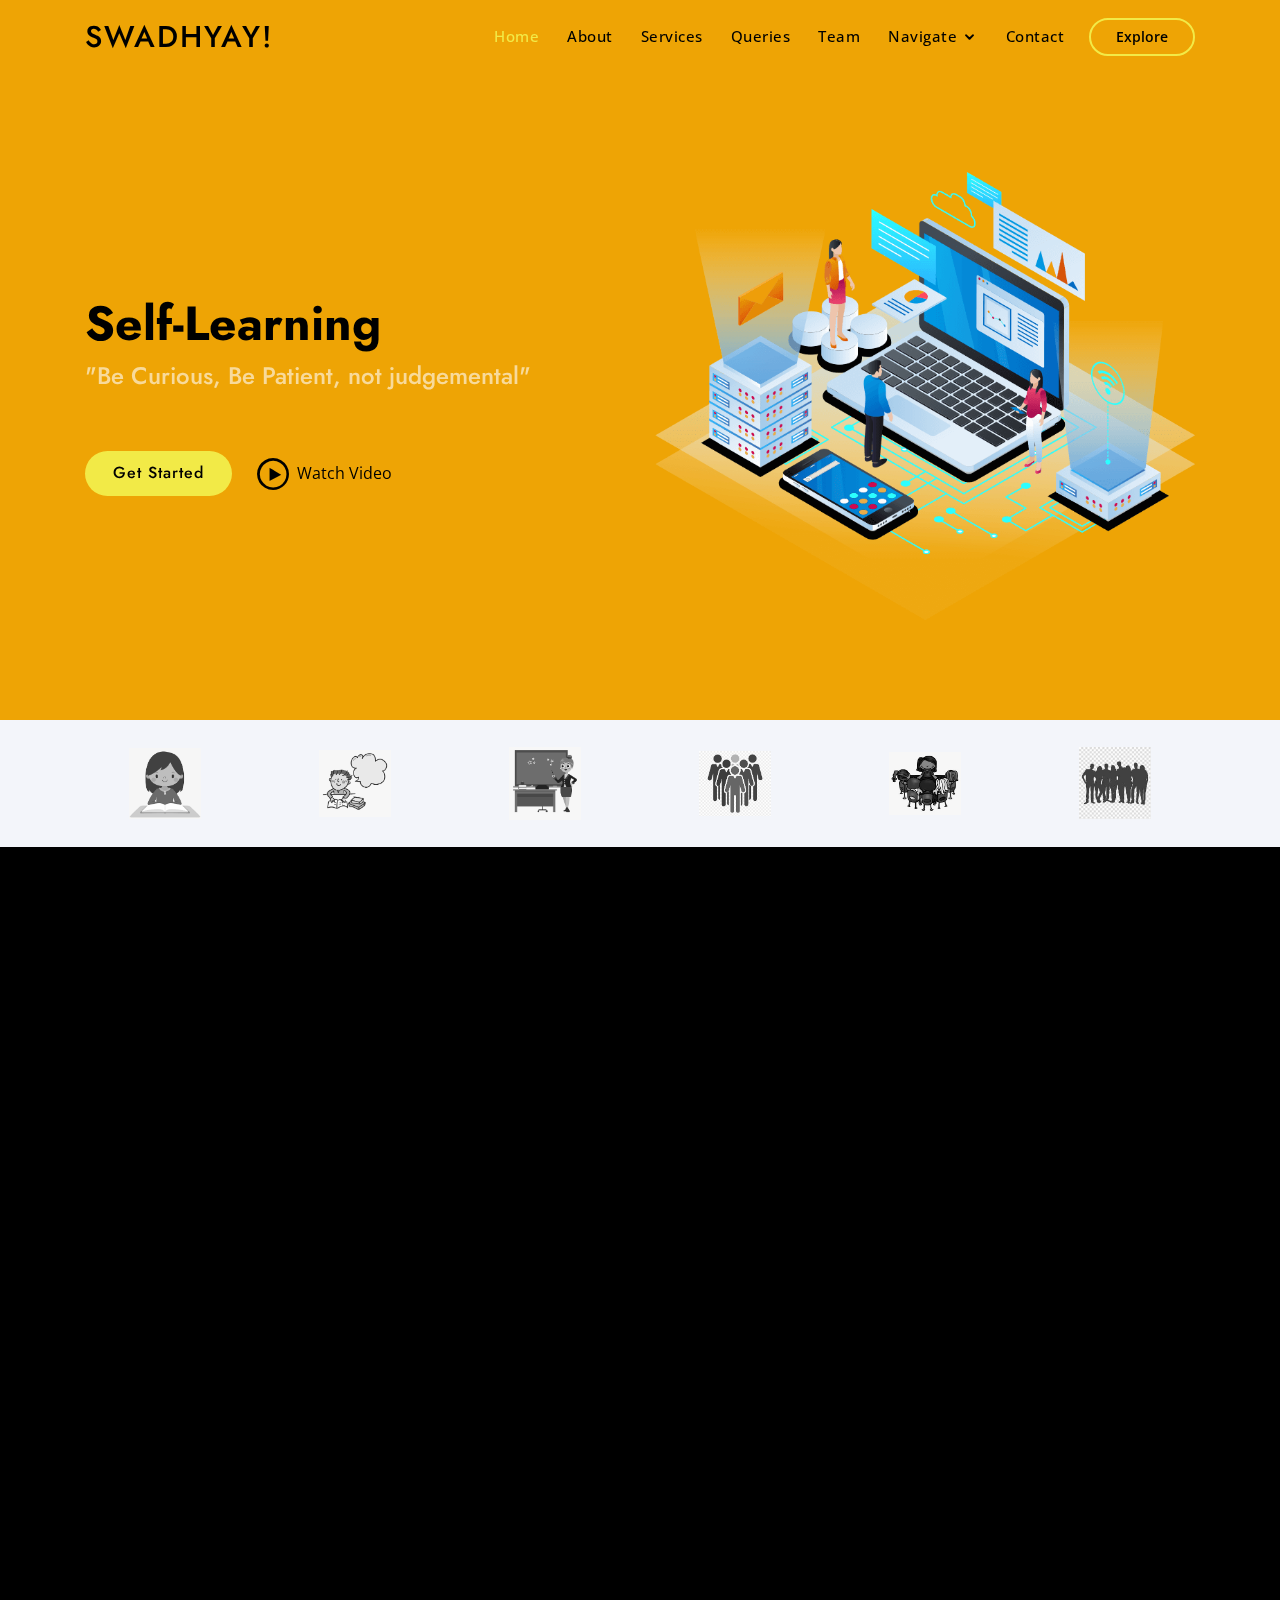
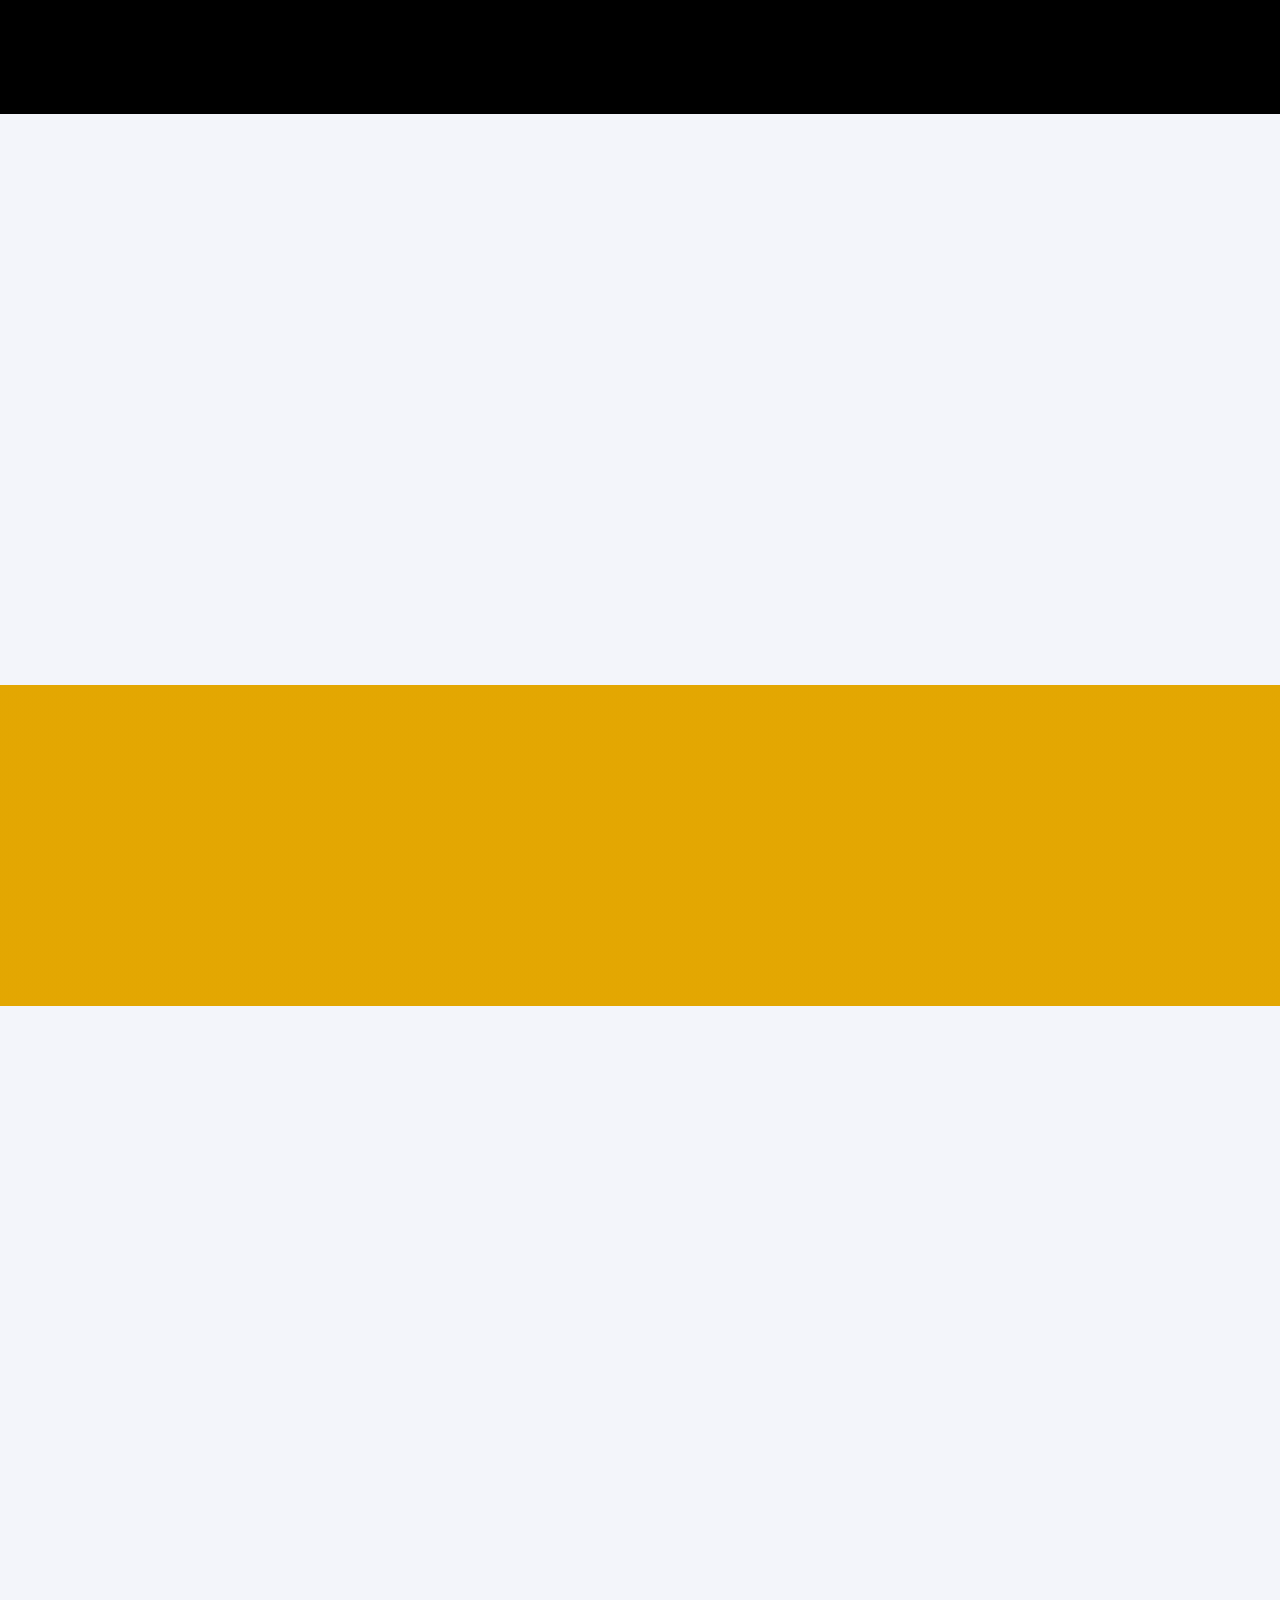
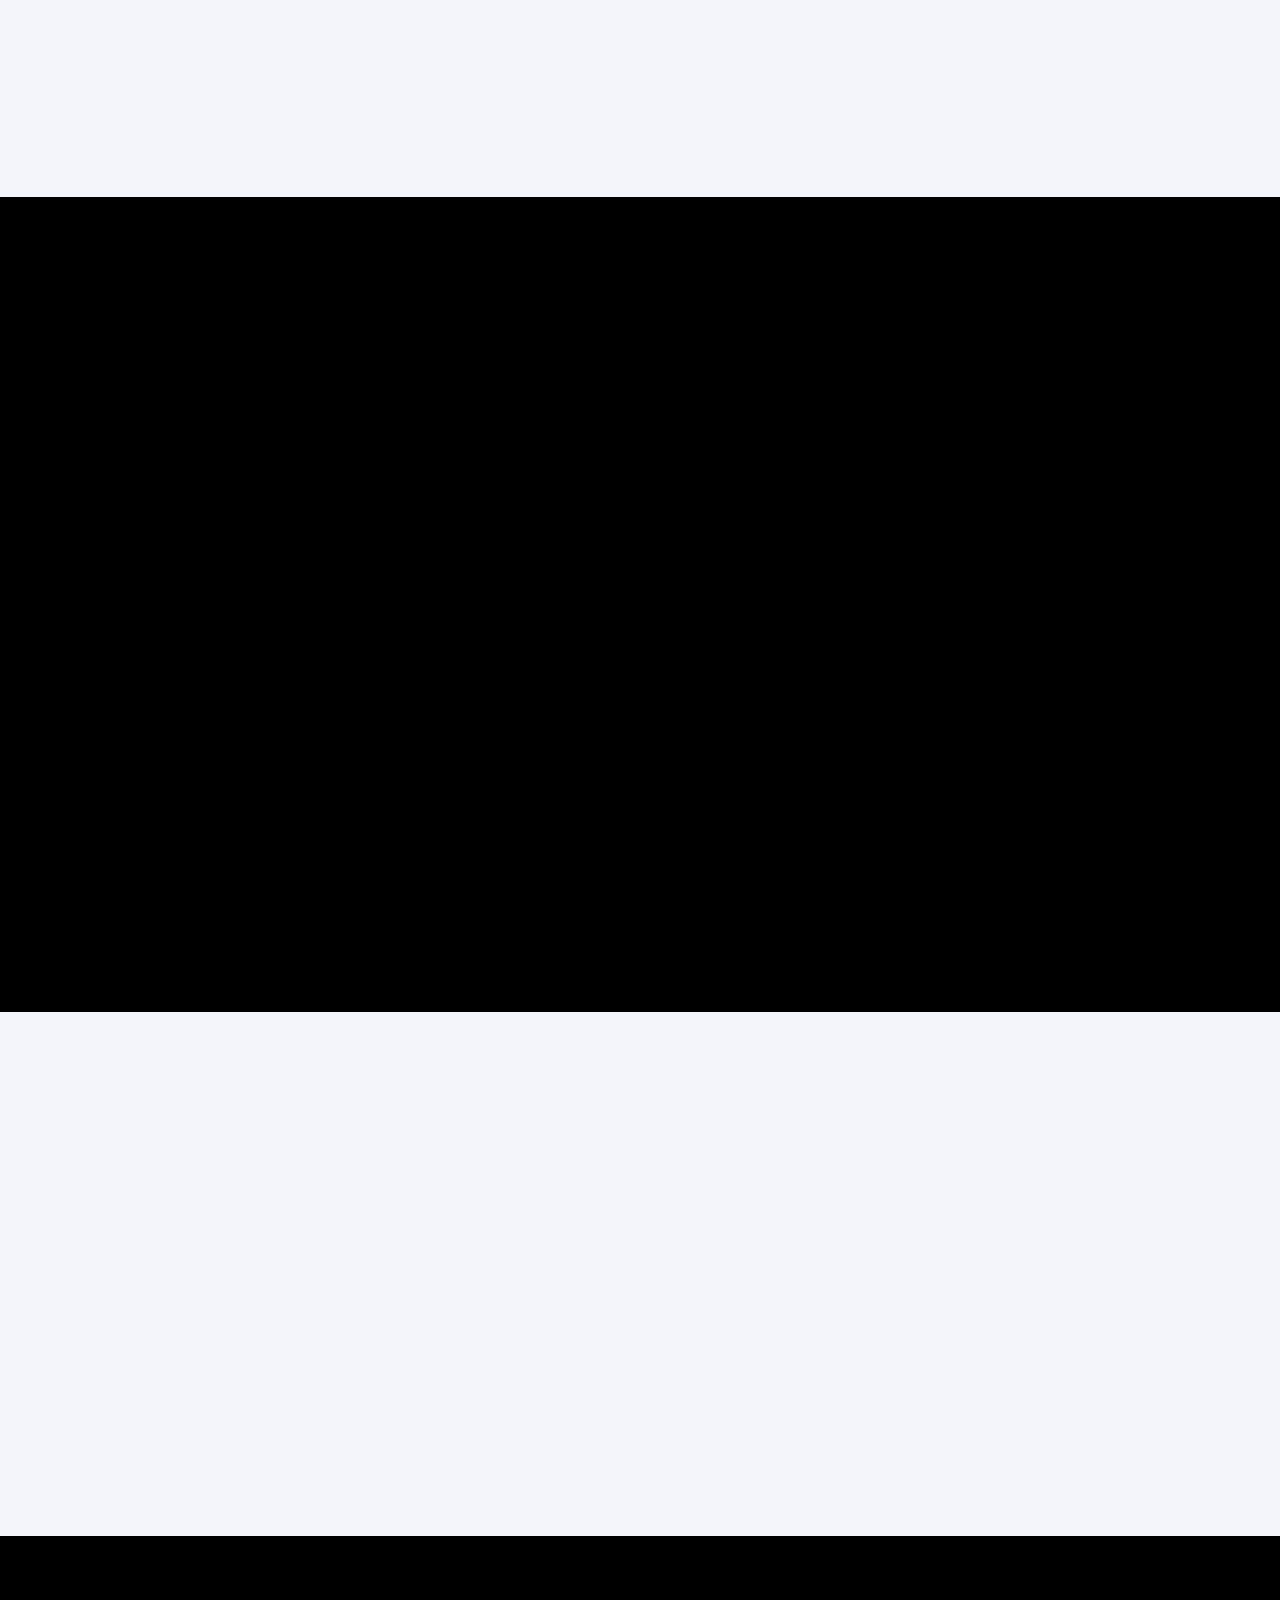
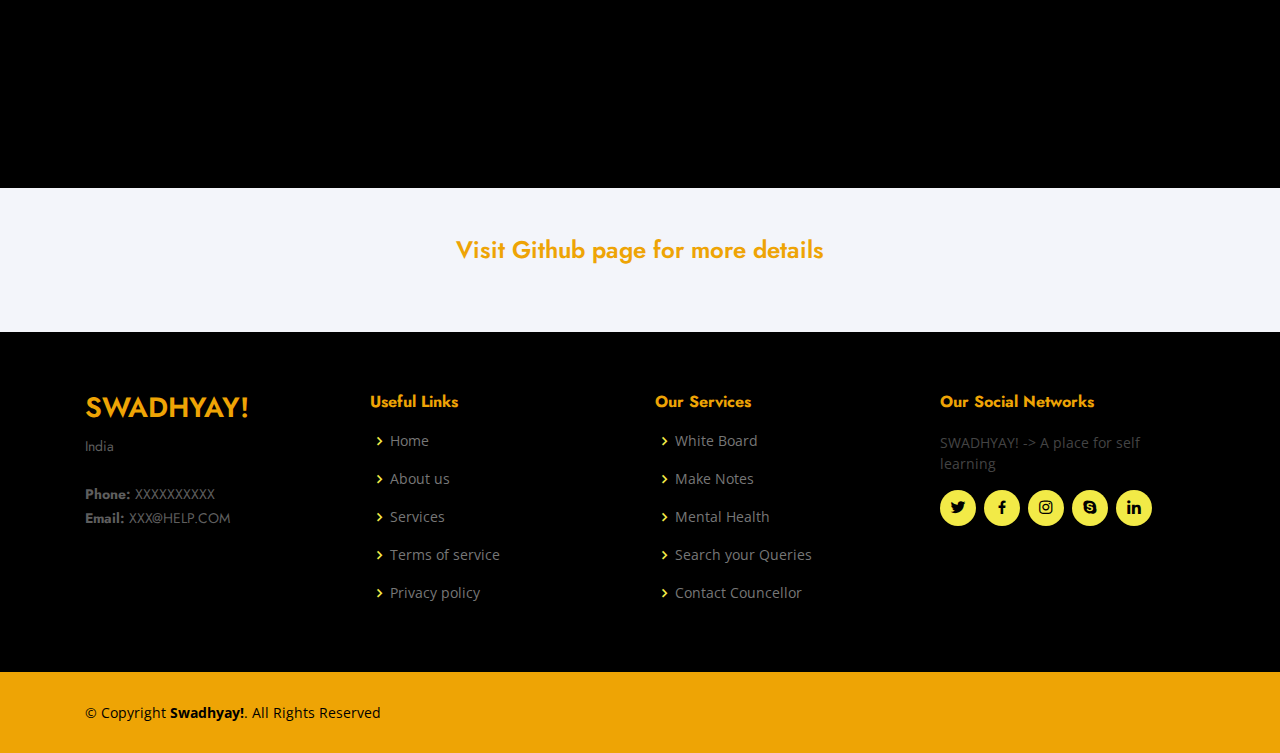
==== commit d2db656c: "editted landing page" ====
--- a/index.html
+++ b/index.html
@@ -57,7 +57,7 @@
             <li class="active"><a href="index.html">Home</a></li>
             <li><a href="#about">About</a></li>
             <li><a href="#services">Services</a></li>
-            <li><a href="#resources">Resources</a></li>
+            <li><a href="#pricing">Queries</a></li>
             <li><a href="#team">Team</a></li>
             <li class="drop-down">
               <a href="">Navigate</a>
@@ -486,43 +486,12 @@
               your own self. Here we help you discover your interest and excel
               that skill.
             </p>
-          </div>
-
-          <div class="row">
-            <div class="col-lg-4" data-aos="fade-up" data-aos-delay="100">
-              <div class="box">
-                <h3>Quick Skills</h3>
-                <h4>Easy and quick learning</h4>
-                <ul>
-                  <li>
-                    <i class="bx bx-check"></i> Self-paced learning
-                  </li>
-                  <li><i class="bx bx-check"></i>Quality products at your service</li>
-                  <li>
-                    <i class="bx bx-check"></i>Engage with the Counsellor
-                  </li>
-                  <li class="na">
-                    <i class="bx bx-x"></i>
-                    <span>Note-a-board</span>
-                  </li>
-                </ul>
-                <a href="#" class="buy-btn">Get Started</a>
-              </div>
-            </div>
-
-            <div
-              class="col-lg-4 mt-4 mt-lg-0"
-              data-aos="fade-up"
-              data-aos-delay="200"
-            >
-             
-            <div
-              class="col-lg-4 mt-4 mt-lg-0"
-              data-aos="fade-up"
-              data-aos-delay="300"
-            >
-              
-            </div>
+            <br>
+            <br>
+            <h2>Ask anything you want to know</h2>
+            <div data-aos="fade-up"
+          data-aos-delay="200">
+            <iframe width="350" height="430" allow="microphone;" src="https://console.dialogflow.com/api-client/demo/embedded/svadhyay"></iframe>
           </div>
         </div>
       </section>
@@ -702,6 +671,8 @@
     <a href="#" class="back-to-top"><i class="ri-arrow-up-line"></i></a>
     <div id="preloader"></div>
 
+    
+
     <!-- Vendor JS Files -->
     <script src="assets/vendor/jquery/jquery.min.js"></script>
     <script src="assets/vendor/bootstrap/js/bootstrap.bundle.min.js"></script>
